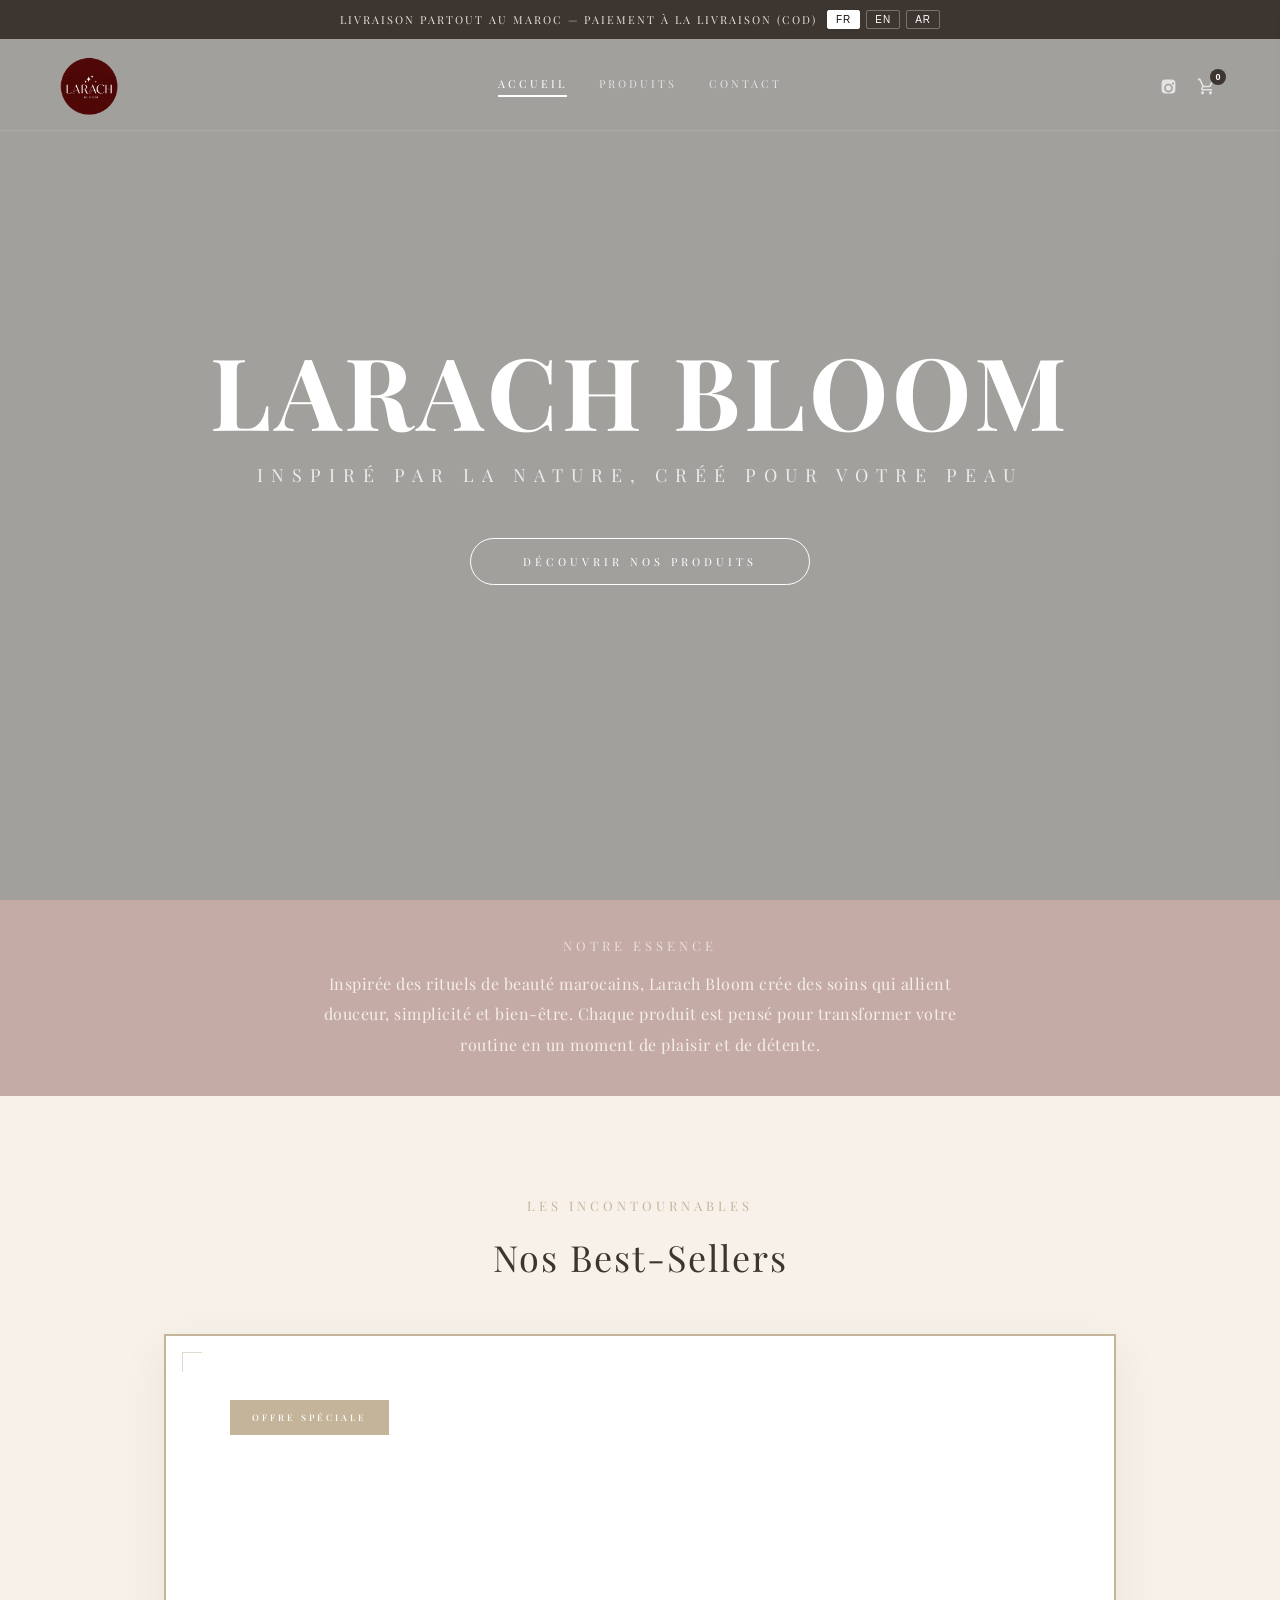
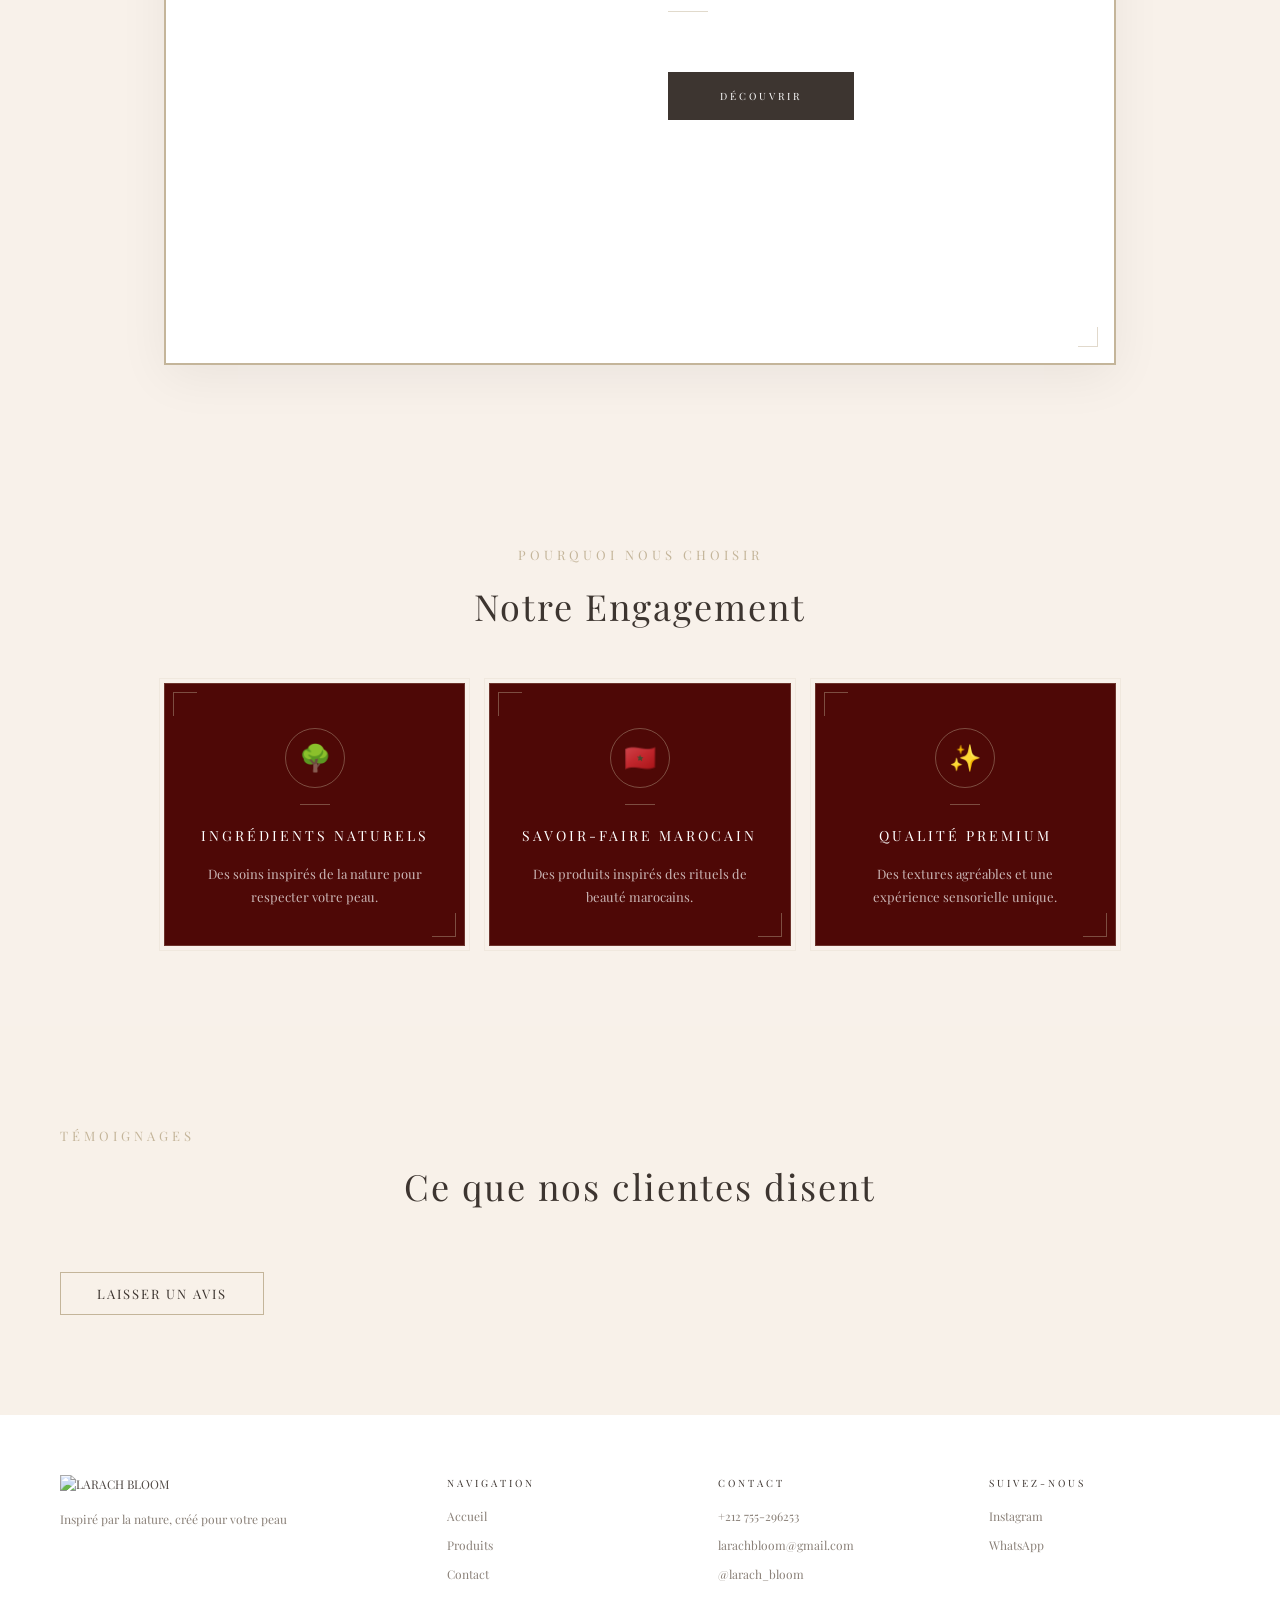
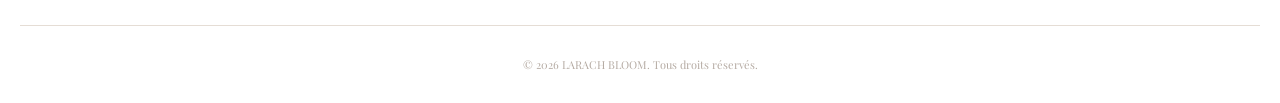
==== index.html @ cbcc1409 "Smaller mobile reviews, transparent arrows, fix navigation" ====
<!DOCTYPE html>
<html lang="fr">
<head>
<meta charset="UTF-8">
<meta name="viewport" content="width=device-width, initial-scale=1.0">
<title>LARACH BLOOM \u2014 Accueil</title>
<link rel="icon" type="image/png" sizes="16x16" href="assets/images/favicon-16x16.png">
<link rel="icon" type="image/png" sizes="32x32" href="assets/images/favicon-32x32.png">
<link rel="icon" href="assets/images/favicon.ico">
<link rel="apple-touch-icon" sizes="180x180" href="assets/images/app-icon.png">
<link rel="preload" as="image" href="assets/images/logo-header.png">
<link rel="preconnect" href="https://fonts.googleapis.com">
<link href="https://fonts.googleapis.com/css2?family=Playfair+Display:wght@400;500;600;700;800&family=Inter:wght@300;400;500;600&display=swap" rel="stylesheet">
<link rel="stylesheet" href="style.css">
<link rel="preconnect" href="/">
<link rel="preload" href="/assets/media/video-off.mp4" as="video" type="video/mp4">
<link rel="preload" href="/assets/media/background.jpg" as="image">
</head>
<body>

<section class="hero" id="hero">
    <video class="hero-bg" autoplay muted loop playsinline preload="auto">
    <source src="/assets/media/video-off.mp4" type="video/mp4">
  </video>
  <div class="hero-overlay"></div>
  <div class="top-bar"></div>
  <header class="header header-transparent">
    <div class="header-inner">
      <a href="index.html" class="logo"><img src="assets/images/logo-header.png" alt="LARACH BLOOM"></a>
      <nav class="nav" id="nav">
        <a href="index.html" class="active" data-i18n="home">Accueil</a>
        <a href="products.html" data-i18n="products">Produits</a>
        <a href="contact.html" data-i18n="contact">Contact</a>
      </nav>
      <div class="header-right">
        <a href="https://www.instagram.com/larach_bloom" target="_blank" class="icon-link" aria-label="Instagram">
          <svg viewBox="0 0 24 24" width="17" height="17"><path fill="currentColor" d="M12 2.163c3.204 0 3.584.012 4.85.07 3.252.148 4.771 1.691 4.919 4.919.058 1.265.069 1.645.069 4.849 0 3.205-.012 3.584-.069 4.849-.149 3.225-1.664 4.771-4.919 4.919-1.266.058-1.644.07-4.85.07-3.204 0-3.584-.012-4.849-.07-3.26-.149-4.771-1.699-4.919-4.92-.058-1.265-.07-1.644-.07-4.849 0-3.204.013-3.583.07-4.849.149-3.227 1.664-4.771 4.919-4.919 1.266-.057 1.645-.069 4.849-.069zm0 5.838c-3.403 0-6.162 2.759-6.162 6.162s2.759 6.163 6.162 6.163 6.162-2.759 6.162-6.163c0-3.403-2.759-6.162-6.162-6.162zm0 10.162c-2.209 0-4-1.79-4-4 0-2.209 1.791-4 4-4s4 1.791 4 4c0 2.21-1.791 4-4 4zm6.406-11.845c-.796 0-1.441.645-1.441 1.44s.645 1.44 1.441 1.44c.795 0 1.439-.645 1.439-1.44s-.644-1.44-1.439-1.44z"/></svg>
        </a>
        <button class="cart-btn" id="cartBtn" aria-label="Panier">
          <svg viewBox="0 0 24 24" width="19" height="19"><path fill="currentColor" d="M7 18c-1.1 0-1.99.9-1.99 2S5.9 22 7 22s2-.9 2-2-.9-2-2-2zm10 0c-1.1 0-1.99.9-1.99 2S15.9 22 17 22s2-.9 2-2-.9-2-2-2zM7.17 14.75l.03-.12.9-1.63h7.45c.75 0 1.41-.41 1.75-1.03l3.86-7.01L19.42 4h-.01l-1.1 2-2.76 5H8.53l-.13-.27L6.16 6l-.95-2-.94-2H1v2h2l3.6 7.59-1.35 2.45c-.16.28-.25.61-.25.96 0 1.1.9 2 2 2h12v-2H7.42c-.14 0-.25-.11-.25-.25z"/></svg>
          <span class="cart-count" id="cartCount">0</span>
        </button>
      </div>
    </div>
  </header>
  <div class="hero-content">
    <h1>LARACH BLOOM</h1>
    <p class="hero-tagline" data-i18n="heroSub">Inpir\u00e9 par la nature, cr\u00e9\u00e9 pour votre peau</p>
    <a href="products.html" class="hero-btn" data-i18n="heroBtn">D\u00e9couvrir</a>
  </div>
</section>

<main>

  <div class="hp-flowers-bg">
    <svg class="hp-flower-art" viewBox="0 0 600 800" preserveAspectRatio="xMidYMid slice">
      <g fill="none" stroke="#8b7355" stroke-width="1">
        <!-- branches -->
        <path d="M300 800 Q280 600 300 400 Q320 200 300 0" stroke-width="0.6"/>
        <path d="M300 500 Q200 450 100 380" stroke-width="0.6"/>
        <path d="M300 500 Q400 450 500 380" stroke-width="0.6"/>
        <path d="M300 350 Q220 300 150 250" stroke-width="0.6"/>
        <path d="M300 350 Q380 300 450 250" stroke-width="0.6"/>
        <!-- leaves -->
        <ellipse cx="200" cy="420" rx="25" ry="10" transform="rotate(-30 200 420)" stroke-width="0.6"/>
        <ellipse cx="400" cy="420" rx="25" ry="10" transform="rotate(30 400 420)" stroke-width="0.6"/>
        <ellipse cx="250" cy="330" rx="20" ry="8" transform="rotate(-20 250 330)" stroke-width="0.6"/>
        <ellipse cx="350" cy="330" rx="20" ry="8" transform="rotate(20 350 330)" stroke-width="0.6"/>
        <!-- flower 1 -->
        <circle cx="300" cy="150" r="6" fill="#8b7355" opacity="0.4"/>
        <circle cx="285" cy="138" r="4" fill="#8b7355" opacity="0.25"/>
        <circle cx="315" cy="138" r="4" fill="#8b7355" opacity="0.25"/>
        <circle cx="285" cy="162" r="4" fill="#8b7355" opacity="0.25"/>
        <circle cx="315" cy="162" r="4" fill="#8b7355" opacity="0.25"/>
        <!-- flower 2 -->
        <circle cx="120" cy="350" r="5" fill="#8b7355" opacity="0.4"/>
        <circle cx="108" cy="340" r="3.5" fill="#8b7355" opacity="0.25"/>
        <circle cx="132" cy="340" r="3.5" fill="#8b7355" opacity="0.25"/>
        <circle cx="108" cy="360" r="3.5" fill="#8b7355" opacity="0.25"/>
        <circle cx="132" cy="360" r="3.5" fill="#8b7355" opacity="0.25"/>
        <!-- flower 3 -->
        <circle cx="480" cy="350" r="5" fill="#8b7355" opacity="0.4"/>
        <circle cx="468" cy="340" r="3.5" fill="#8b7355" opacity="0.25"/>
        <circle cx="492" cy="340" r="3.5" fill="#8b7355" opacity="0.25"/>
        <circle cx="468" cy="360" r="3.5" fill="#8b7355" opacity="0.25"/>
        <circle cx="492" cy="360" r="3.5" fill="#8b7355" opacity="0.25"/>
        <!-- flower 4 -->
        <circle cx="150" cy="220" r="4" fill="#8b7355" opacity="0.35"/>
        <circle cx="140" cy="212" r="3" fill="#8b7355" opacity="0.2"/>
        <circle cx="160" cy="212" r="3" fill="#8b7355" opacity="0.2"/>
        <circle cx="140" cy="228" r="3" fill="#8b7355" opacity="0.2"/>
        <circle cx="160" cy="228" r="3" fill="#8b7355" opacity="0.2"/>
        <!-- flower 5 -->
        <circle cx="450" cy="220" r="4" fill="#8b7355" opacity="0.35"/>
        <circle cx="440" cy="212" r="3" fill="#8b7355" opacity="0.2"/>
        <circle cx="460" cy="212" r="3" fill="#8b7355" opacity="0.2"/>
        <circle cx="440" cy="228" r="3" fill="#8b7355" opacity="0.2"/>
        <circle cx="460" cy="228" r="3" fill="#8b7355" opacity="0.2"/>
        <!-- buds -->
        <circle cx="300" cy="700" r="8" fill="none" stroke="#8b7355" stroke-width="0.5" stroke-dasharray="2 2"/>
        <circle cx="190" cy="460" r="6" fill="none" stroke="#8b7355" stroke-width="0.5" stroke-dasharray="2 2"/>
        <circle cx="410" cy="460" r="6" fill="none" stroke="#8b7355" stroke-width="0.5" stroke-dasharray="2 2"/>
      </g>
    </svg>

  <section class="hp-essence-banner">
    <div class="container">
      <span class="section-label light">Notre essence</span>
      <p class="hp-essence-text">Inspir&eacute;e des rituels de beaut&eacute; marocains, Larach Bloom cr&eacute;e des soins qui allient douceur, simplicit&eacute; et bien-&ecirc;tre. Chaque produit est pens&eacute; pour transformer votre routine en un moment de plaisir et de d&eacute;tente.</p>
    </div>
  </section>

  <section class="hp-spotlight" id="bestSellerSpotlight">
    <div class="container">
      <span class="section-label">Les Incontournables</span>
      <h2 class="section-title">Nos Best-Sellers</h2>
    </div>
    <div class="hp-spotlight-card">
      <div class="hp-spotlight-card-inner">
        <span class="hp-spotlight-corner-tl"></span>
        <span class="hp-spotlight-corner-br"></span>
        <div class="hp-spotlight-visual">
          <span class="hp-spotlight-badge">Offre Sp&eacute;ciale</span>
          <div class="hp-spotlight-image" id="spotlightImage"></div>
        </div>
        <div class="hp-spotlight-info">
          <span class="hp-spotlight-cat" id="spotlightCat"></span>
          <h2 class="hp-spotlight-title" id="spotlightTitle"></h2>
          <p class="hp-spotlight-desc" id="spotlightDesc"></p>
          <div class="hp-spotlight-divider"></div>
          <div class="hp-spotlight-prices" id="spotlightPrices"></div>
          <a id="spotlightLink" class="hp-spotlight-btn" href="#">D&eacute;couvrir</a>
        </div>
      </div>
    </div>
  </section>

  <section class="essence-why-section">
    <div class="container">
      <span class="section-label">Pourquoi nous choisir</span>
      <h2 class="section-title">Notre Engagement</h2>
    </div>
    <div class="essence-why">
      <div class="essence-why-card">
        <div class="essence-why-card-frame">
          <span class="essence-why-corner-tl"></span>
          <span class="essence-why-corner-br"></span>
          <div class="essence-why-icon-wrap">
            <span class="essence-why-icon">&#127795;</span>
          </div>
          <div class="essence-why-divider"></div>
          <h4>Ingr&eacute;dients naturels</h4>
          <p>Des soins inspir&eacute;s de la nature pour respecter votre peau.</p>
        </div>
      </div>
      <div class="essence-why-card">
        <div class="essence-why-card-frame">
          <span class="essence-why-corner-tl"></span>
          <span class="essence-why-corner-br"></span>
          <div class="essence-why-icon-wrap">
            <span class="essence-why-icon">🇲🇦</span>
          </div>
          <div class="essence-why-divider"></div>
          <h4>Savoir-faire marocain</h4>
          <p>Des produits inspir&eacute;s des rituels de beaut&eacute; marocains.</p>
        </div>
      </div>
      <div class="essence-why-card">
        <div class="essence-why-card-frame">
          <span class="essence-why-corner-tl"></span>
          <span class="essence-why-corner-br"></span>
          <div class="essence-why-icon-wrap">
            <span class="essence-why-icon">&#10024;</span>
          </div>
          <div class="essence-why-divider"></div>
          <h4>Qualit&eacute; premium</h4>
          <p>Des textures agr&eacute;ables et une exp&eacute;rience sensorielle unique.</p>
        </div>
      </div>
    </div>
  </section>

  <section class="hp-reviews" id="reviews">
    <div class="container">
      <span class="section-label">T&eacute;moignages</span>
      <h2 class="section-title">Ce que nos clientes disent</h2>
      <div class="hp-reviews-carousel">
        <button class="hp-review-arrow hp-review-arrow-left" id="reviewArrowLeft" aria-label="Précédent">&#10094;</button>
        <div class="hp-reviews-track" id="reviewsTrack"></div>
        <button class="hp-review-arrow hp-review-arrow-right" id="reviewArrowRight" aria-label="Suivant">&#10095;</button>
      </div>
      <button class="hp-review-toggle" id="reviewToggle" onclick="document.getElementById('reviewForm').classList.toggle('active')">Laisser un avis</button>
      <div class="hp-review-form" id="reviewForm">
        <h3>Partagez votre exp&eacute;rience</h3>
        <div class="hp-review-field">
          <label>Nom (optionnel)</label>
          <input type="text" id="revName" placeholder="Votre nom">
        </div>
        <div class="hp-review-field">
          <label>Note</label>
          <div class="hp-star-select" id="starSelect">
            <span data-star="1">&#9733;</span>
            <span data-star="2">&#9733;</span>
            <span data-star="3">&#9733;</span>
            <span data-star="4">&#9733;</span>
            <span data-star="5">&#9733;</span>
          </div>
        </div>
        <div class="hp-review-field">
          <label>Votre avis</label>
          <textarea id="revText" rows="4" placeholder="Partagez votre exp&eacute;rience avec nos produits..."></textarea>
        </div>
        <button class="hp-review-submit" onclick="submitReview()">Envoyer</button>
        <p class="hp-review-msg" id="reviewMsg"></p>
      </div>
    </div>
  </section>

</div>

</main>

<footer class="footer">
  <div class="container footer-inner">
    <div class="footer-brand">
      <img src="assets/images/logo.png" alt="LARACH BLOOM" class="footer-logo">
      <p data-i18n="footerTag">Inspir\u00e9 par la nature,<br>cr\u00e9\u00e9 pour votre peau</p>
    </div>
    <div class="footer-col">
      <h4 data-i18n="footerNav">Navigation</h4>
      <a href="index.html" data-i18n="home">Accueil</a>
      <a href="products.html" data-i18n="products">Produits</a>
      <a href="contact.html" data-i18n="contact">Contact</a>
    </div>
    <div class="footer-col">
      <h4 data-i18n="footerContact">Contact</h4>
      <a href="https://wa.me/212755296253">+212 755-296253</a>
      <a href="mailto:larachbloom@gmail.com">larachbloom@gmail.com</a>
      <a href="https://www.instagram.com/larach_bloom">@larach_bloom</a>
    </div>
    <div class="footer-col">
      <h4 data-i18n="footerFollow">Suivez-nous</h4>
      <a href="https://www.instagram.com/larach_bloom" target="_blank">Instagram</a>
      <a href="https://wa.me/212755296253" target="_blank">WhatsApp</a>
    </div>
  </div>
  <div class="footer-bottom">
    <p data-i18n="footerRights">&copy; 2026 LARACH BLOOM. Tous droits r\u00e9serv\u00e9s.</p>
  </div>
</footer>

<div class="overlay" id="overlay"></div>
<div class="cart" id="cart">
  <div class="cart-header">
    <h3 data-i18n="cartTitle">Panier</h3>
    <button class="cart-close" id="cartClose">&times;</button>
  </div>
  <div class="cart-body" id="cartBody">
    <div class="cart-empty" data-i18n="cartEmpty">Votre panier est vide</div>
  </div>
  <div class="cart-footer">
    <div class="cart-total">
      <span data-i18n="cartTotal">Total</span>
      <span id="cartTotal">0 DH</span>
    </div>
    <button class="btn-primary" id="checkoutBtn" disabled data-i18n="cartCheckout">Commander (COD)</button>
  </div>
</div>

<script src="script.js"></script>
<script>
(function() {
  var API_BASE = window.location.origin;

  function loadReviews() {
    var xhr = new XMLHttpRequest();
    xhr.open('GET', API_BASE + '/api/reviews', true);
    xhr.onload = function() {
      if (xhr.status === 200) {
        try {
          var resp = JSON.parse(xhr.responseText);
          if (resp.reviews && resp.reviews.length) renderReviews(resp.reviews);
        } catch(e) {}
      }
    };
    xhr.send();
  }

  function renderReviews(list) {
    var track = document.getElementById('reviewsTrack');
    if (!track || !list.length) return;
    var cardWidth = 0;
    var gap = 32;
    function buildCard(r) {
      var stars = '';
      for (var s = 0; s < 5; s++) {
        stars += '<svg width="12" height="12" viewBox="0 0 24 24"><path fill="' + (s < r.rating ? '#c4b59a' : '#e5ddd5') + '" d="M12 2l3.09 6.26L22 9.27l-5 4.87 1.18 6.88L12 17.77l-6.18 3.25L7 14.14 2 9.27l6.91-1.01L12 2z"/></svg>';
      }
      var name = r.name || 'Anonyme';
      var prod = r.product_name ? ' sur ' + r.product_name : '';
      var div = document.createElement('div');
      div.className = 'hp-review-card';
      div.innerHTML =
        '<div class="hp-review-stars">' + stars + '</div>' +
        '<p>"' + r.text + '"</p>' +
        '<span class="hp-review-author">&mdash; ' + name + prod + '</span>';
      return div;
    }
    track.innerHTML = '';
    for (var i = 0; i < list.length; i++) {
      track.appendChild(buildCard(list[i]));
    }
    // duplicate for seamless loop
    for (var j = 0; j < list.length; j++) {
      track.appendChild(buildCard(list[j]));
    }
    cardWidth = track.firstChild ? track.firstChild.offsetWidth + gap : 0;
    var total = list.length;
    var carousel = document.querySelector('.hp-reviews-carousel');
    var pos = 0;
    function centerOffset() {
      if (!carousel) return 0;
      return Math.max(0, (carousel.clientWidth - (cardWidth - gap)) / 2);
    }
    function goTo(index) {
      if (pos === index) return;
      var noTransition = false;
      if (index < 0) {
        index = total - 1;
        noTransition = true;
      } else if (index >= total) {
        index = 0;
        noTransition = true;
      }
      if (noTransition) {
        // Instantly jump to the duplicate version of the target
        var jumpPos = index + total;
        track.style.transition = 'none';
        track.style.transform = 'translateX(-' + (jumpPos * cardWidth - centerOffset()) + 'px)';
        var _ = track.offsetHeight; // force reflow
        track.style.transition = '';
      }
      pos = index;
      track.style.transform = 'translateX(-' + (pos * cardWidth - centerOffset()) + 'px)';
    }
    document.getElementById('reviewArrowLeft').onclick = function() { goTo(pos - 1); };
    document.getElementById('reviewArrowRight').onclick = function() { goTo(pos + 1); };
    // Center first review on load without animation
    track.style.transition = 'none';
    track.style.transform = 'translateX(-' + (0 * cardWidth - centerOffset()) + 'px)';
    requestAnimationFrame(function() { track.style.transition = ''; });
  }

  function submitReview() {
    var name = document.getElementById('revName').value.trim();
    var text = document.getElementById('revText').value.trim();
    if (!text) { document.getElementById('reviewMsg').textContent = 'Veuillez écrire un avis.'; return; }
    var stars = document.querySelectorAll('#starSelect span');
    var rating = 5;
    for (var i = 0; i < stars.length; i++) {
      if (stars[i].classList.contains('active')) rating = i + 1;
    }
    document.getElementById('reviewMsg').textContent = 'Envoi en cours...';
    var xhr = new XMLHttpRequest();
    xhr.open('POST', API_BASE + '/api/reviews', true);
    xhr.setRequestHeader('Content-Type', 'application/json');
    xhr.onload = function() {
      if (xhr.status === 200) {
        document.getElementById('reviewMsg').textContent = 'Merci pour votre avis !';
        document.getElementById('revName').value = '';
        document.getElementById('revText').value = '';
        document.getElementById('reviewForm').classList.remove('active');
        setTimeout(function() {
          document.getElementById('reviewMsg').textContent = '';
          var grid = document.getElementById('reviewsTrack');
          if (grid) grid.innerHTML = '';
          loadReviews();
        }, 1500);
      } else {
        document.getElementById('reviewMsg').textContent = 'Erreur lors de l\'envoi.';
      }
    };
    xhr.send(JSON.stringify({ name: name, rating: rating, text: text }));
  }
  window.submitReview = submitReview;

  var xhr = new XMLHttpRequest();
  xhr.open('GET', API_BASE + '/api/products', true);
  xhr.onload = function() {
    if (xhr.status === 200) {
      try {
        var resp = JSON.parse(xhr.responseText);
        var products = resp.products || [];
        renderSpotlight(products);
      } catch(e) {}
    }
  };
  xhr.send();

  function renderSpotlight(all) {
    var alba = null;
    for (var i = 0; i < all.length; i++) {
      var p = all[i];
      if (p.name && p.name.toLowerCase().indexOf('alba') !== -1) {
        alba = p;
        break;
      }
    }
    if (!alba) return;
    document.getElementById('spotlightImage').innerHTML = '<img src="' + (alba.image || '') + '" alt="' + alba.name + '" loading="lazy">';
    document.getElementById('spotlightCat').textContent = alba.cat || '';
    document.getElementById('spotlightTitle').textContent = alba.name;
    document.getElementById('spotlightDesc').innerHTML = '<strong>Le Rituel Alba – Pack Complet</strong><br>Offrez à votre peau l\'ultime secret d\'éclat. Une routine en 3 étapes enrichie en ingrédients naturels d\'exception pour nettoyer, exfolier en douceur et hydrater intensément. Le résultat ? Une peau sublimée, satinée et délicatement parfumée au quotidien.';
    document.getElementById('spotlightPrices').innerHTML = '<span class="hp-spotlight-original">390 DH</span> <span class="hp-spotlight-current">' + (alba.price || 0) + ' DH</span>';
    document.getElementById('spotlightLink').href = 'product-detail.html?id=' + alba.id;
  }

  loadReviews();
})();

(function() {
  var stars = document.querySelectorAll('#starSelect span');
  for (var i = 0; i < stars.length; i++) {
    (function(idx) {
      stars[idx].onclick = function() {
        for (var j = 0; j < stars.length; j++) {
          stars[j].classList.toggle('active', j <= idx);
        }
      };
    })(i);
  }
})();
</script>
</body>
</html>
---- style.css ----
@import url('https://fonts.googleapis.com/css2?family=Playfair+Display:ital,wght@0,400;0,500;0,600;0,700;0,800;1,400;1,500;1,600;1,700&display=swap');

*, *::before, *::after {
  box-sizing: border-box;
  margin: 0;
  padding: 0;
}

html {
  scroll-behavior: smooth;
}

body {
  font-family: 'Playfair Display', 'Inter', -apple-system, BlinkMacSystemFont, sans-serif;
  background: #f8f5f0;
  color: #3d3530;
  line-height: 1.6;
  -webkit-font-smoothing: antialiased;
}

.top-bar {
  position: fixed;
  top: 0;
  left: 0;
  right: 0;
  width: 100%;
  z-index: 1001;
  background: #3d3530;
  color: rgba(255, 255, 255, 0.85);
  font-size: 11px;
  letter-spacing: 2px;
  text-transform: uppercase;
  padding: 10px 20px;
  display: flex;
  justify-content: center;
  align-items: center;
  gap: 10px;
  text-align: center;
}

.lang-switch {
  display: flex;
  gap: 6px;
}

.lang-btn {
  background: none;
  border: 1px solid rgba(255, 255, 255, 0.3);
  color: #fff;
  font-size: 10px;
  padding: 3px 8px;
  cursor: pointer;
  border-radius: 2px;
  letter-spacing: 1px;
  transition: all 0.2s;
}

.lang-btn.active {
  background: #fff;
  color: #111;
  border-color: #fff;
}

.header {
  padding-top: 42px;
  position: sticky;
  top: 0;
  z-index: 1000;
  background: #fff;
  border-bottom: 1px solid #e5ddd5;
  transition: background 0.3s, border-color 0.3s;
}

.header-dark {
  padding-top: 42px;
  position: sticky;
  top: 0;
  z-index: 1000;
  background: #f0ebe5;
  border-bottom: 1px solid #e5ddd5;
}

.header-dark .nav a {
  color: #7a7068;
}

.header-dark .nav a:hover,
.header-dark .nav a.active {
  color: #3d3530;
  border-bottom-color: #3d3530;
}

.header-dark .icon-link {
  color: #7a7068;
}

.header-dark .icon-link:hover {
  color: #3d3530;
}

.header-dark .cart-btn {
  color: #7a7068;
}

.header-dark .cart-btn:hover {
  color: #3d3530;
}

.header-dark .cart-count {
  background: #3d3530;
  color: #fff;
}

.header-transparent {
  position: absolute;
  width: 100%;
  background: transparent !important;
  background-color: transparent !important;
  border-bottom-color: rgba(255, 255, 255, 0.1);
}

.header-transparent .nav a {
  color: rgba(255, 255, 255, 0.7);
}

.header-transparent .nav a:hover,
.header-transparent .nav a.active {
  color: #fff;
  border-bottom-color: #fff;
}

.header-transparent .icon-link {
  color: rgba(255, 255, 255, 0.7);
}

.header-transparent .icon-link:hover {
  color: #fff;
}

.header-transparent .cart-btn {
  color: rgba(255, 255, 255, 0.7);
}

.header-transparent .cart-btn:hover {
  color: #fff;
}

.header-inner {
  max-width: 1200px;
  margin: auto;
  display: flex;
  align-items: center;
  justify-content: space-between;
  padding: 12px 20px;
}

.logo img {
  height: 64px;
  display: block;
}

.nav {
  display: flex;
  gap: 32px;
}

.nav a {
  text-decoration: none;
  color: #8a8078;
  font-size: 11px;
  letter-spacing: 3px;
  text-transform: uppercase;
  font-weight: 400;
  transition: color 0.2s;
  padding-bottom: 2px;
}

.nav a:hover,
.nav a.active {
  color: #3d3530;
  border-bottom: 2px solid #3d3530;
}

.header-right {
  display: flex;
  align-items: center;
  gap: 16px;
}

.icon-link {
  color: #8a8078;
  display: flex;
  transition: color 0.2s;
  text-decoration: none;
}

.icon-link:hover {
  color: #3d3530;
}

.cart-btn {
  position: relative;
  background: none;
  border: none;
  cursor: pointer;
  color: #555;
  padding: 4px;
  display: flex;
}

.cart-btn:hover {
  color: #3d3530;
}

.cart-count {
  position: absolute;
  top: -4px;
  right: -6px;
  background: #3d3530;
  color: #fff;
  font-size: 9px;
  width: 16px;
  height: 16px;
  border-radius: 50%;
  display: flex;
  align-items: center;
  justify-content: center;
  font-weight: 600;
}

.hero {
  position: relative;
  width: 100%;
  height: 100vh;
  min-height: 600px;
  display: flex;
  align-items: center;
  justify-content: center;
  overflow: hidden;
}

.hero-bg {
  position: absolute;
  top: 0; left: 0; right: 0; bottom: 0;
  width: 100%;
  height: 100%;
  object-fit: cover;
  object-position: center;
}

.hero-overlay {
  position: absolute;
  inset: 0;
  background: rgba(0, 0, 0, 0.35);
  z-index: 1;
}

.hero-content {
  position: relative;
  z-index: 2;
  color: #fff;
  width: 100%;
  max-width: 1200px;
  padding: 0 60px;
  display: flex;
  flex-direction: column;
  align-items: center;
  justify-content: center;
  text-align: center;
}

.hero-content h1 {
  font-family: 'Playfair Display', 'Cormorant Garamond', serif;
  font-size: clamp(48px, 8vw, 100px);
  font-weight: 700;
  margin: 20px 0 16px;
  line-height: 1.1;
  letter-spacing: 4px;
}

.hero-tagline {
  font-size: clamp(12px, 1.6vw, 18px);
  font-weight: 200;
  letter-spacing: 8px;
  text-transform: uppercase;
  opacity: 0.8;
  margin-bottom: 48px;
}

.essence-section {
  position: relative;
  display: flex;
  flex-direction: row;
  align-items: center;
  overflow: hidden;
  background: #f8f1ea;
}

.essence-video {
  width: 60%;
  height: auto;
  max-height: 90vh;
  object-fit: contain;
  display: block;
  margin-left: auto;
}

.essence-content {
  flex: none;
  z-index: 2;
  width: auto;
  max-width: 320px;
  padding: 40px 30px;
  margin: 30px 0 30px 40px;
  color: #3d3530;
  text-align: left;
  border: 2px solid #c4b59a;
  border-radius: 8px;
  background: rgba(255, 255, 255, 0.6);
  box-shadow: 0 4px 24px rgba(0, 0, 0, 0.06);
}

.essence-content .section-label.light {
  color: #8a7a6a;
}

.essence-content p {
  font-size: clamp(13px, 1.6vw, 18px);
  font-weight: 200;
  line-height: 1.8;
  opacity: 0.85;
}

.essence-why-section {
  padding: 80px 0;
  background: #f8f1ea;
  position: relative;
}

.hp-essence-banner {
  background: #4e0806;
  padding: 36px 0;
  text-align: center;
}

.hp-essence-text {
  color: rgba(255, 255, 255, 0.9);
  font-size: 16px;
  line-height: 1.9;
  max-width: 680px;
  margin: 0 auto;
  font-weight: 300;
  letter-spacing: 0.5px;
}

.essence-why-section .section-label,
.essence-why-section .section-title {
  text-align: center;
}

.essence-why {
  display: grid;
  grid-template-columns: repeat(3, 1fr);
  gap: 24px;
  max-width: 1000px;
  margin: 48px auto 0;
  padding: 0 24px;
}

.essence-why-card {
  position: relative;
}

.essence-why-card-frame {
  position: relative;
  background: #4e0806;
  padding: 44px 28px 36px;
  text-align: center;
  border: 1px solid rgba(196, 181, 154, 0.25);
}

/* Outer decorative frame */
.essence-why-card-frame::before {
  content: '';
  position: absolute;
  inset: -6px;
  border: 1px solid rgba(196, 181, 154, 0.15);
  pointer-events: none;
}

/* Corner ornaments */
.essence-why-corner-tl,
.essence-why-corner-br {
  position: absolute;
  width: 24px;
  height: 24px;
  border-color: #c4b59a;
  border-style: solid;
  pointer-events: none;
  opacity: 0.4;
}

.essence-why-corner-tl {
  top: 8px;
  left: 8px;
  border-width: 1px 0 0 1px;
}

.essence-why-corner-br {
  bottom: 8px;
  right: 8px;
  border-width: 0 1px 1px 0;
}

.essence-why-icon-wrap {
  width: 60px;
  height: 60px;
  margin: 0 auto 16px;
  border: 1px solid rgba(196, 181, 154, 0.4);
  display: flex;
  align-items: center;
  justify-content: center;
  border-radius: 50%;
}

.essence-why-icon {
  font-size: 26px;
  color: #c4b59a;
  display: block;
  line-height: 1;
  font-family: 'Apple Color Emoji', 'Segoe UI Emoji', 'Noto Color Emoji', sans-serif;
}

.essence-why-divider {
  width: 30px;
  height: 1px;
  background: rgba(196, 181, 154, 0.4);
  margin: 0 auto 20px;
}

.essence-why-card-frame h4 {
  font-size: 14px;
  letter-spacing: 3px;
  text-transform: uppercase;
  font-weight: 400;
  margin-bottom: 14px;
  color: #fff;
  font-family: 'Playfair Display', serif;
}

.essence-why-card-frame p {
  font-size: 13px;
  line-height: 1.8;
  color: rgba(255, 255, 255, 0.7);
  font-weight: 300;
}

.hero-btn {
  display: inline-block;
  padding: 14px 52px;
  border: 1.5px solid #fff;
  color: #fff;
  text-decoration: none;
  font-size: 11px;
  letter-spacing: 4px;
  text-transform: uppercase;
  transition: all 0.3s;
  background: transparent;
  font-weight: 300;
  border-radius: 100px;
}

.hero-btn:hover {
  background: #fff;
  color: #111;
}

.page-hero {
  position: relative;
  height: 40vh;
  min-height: 280px;
  display: flex;
  align-items: center;
  justify-content: center;
  text-align: center;
  overflow: hidden;
  background:
    radial-gradient(ellipse 80% 60% at 50% 40%, rgba(180, 160, 130, 0.15) 0%, transparent 100%),
    linear-gradient(160deg, #f0ebe5 0%, #f5f0eb 40%, #f8f5f0 70%, #ede8e2 100%);
}

.page-hero .hero-content h1 {
  font-family: 'Playfair Display', 'Cormorant Garamond', serif;
  font-size: clamp(32px, 4vw, 56px);
  font-weight: 700;
  letter-spacing: 3px;
  margin-bottom: 8px;
  color: #3d3530;
}

.page-hero .hero-content p {
  font-size: clamp(12px, 1.4vw, 16px);
  font-weight: 200;
  letter-spacing: 6px;
  text-transform: uppercase;
  opacity: 0.6;
  color: #7a7068;
}

section {
  padding: 80px 0;
}

.container {
  max-width: 1200px;
  margin: auto;
  padding: 0 20px;
}

.section-label {
  font-size: 13px;
  letter-spacing: 4px;
  text-transform: uppercase;
  color: #c4b59a;
  font-weight: 400;
  display: block;
  margin-bottom: 12px;
}

.section-label.light {
  color: rgba(255, 255, 255, 0.7);
}

.section-title {
  font-size: clamp(24px, 3vw, 36px);
  font-weight: 300;
  letter-spacing: 2px;
  text-align: center;
  margin-bottom: 16px;
  color: #3d3530;
}

.produits {
  background: #f5f0eb;
}

.produits-grid {
  display: grid;
  grid-template-columns: repeat(auto-fill, minmax(270px, 1fr));
  gap: 32px;
}

.produit-card {
  text-align: center;
}

.produit-img {
  width: 100%;
  aspect-ratio: 3 / 4;
  overflow: hidden;
  background: #ede8e2;
  margin-bottom: 16px;
}

.produit-img img {
  width: 100%;
  height: 100%;
  object-fit: cover;
  transition: transform 0.4s;
}

.produit-img:hover img {
  transform: scale(1.03);
}

.produit-img.img-fail {
  display: flex;
  align-items: center;
  justify-content: center;
  color: #ccc;
  font-size: 12px;
  min-height: 200px;
}

.produit-card h3 {
  font-size: 14px;
  font-weight: 400;
  letter-spacing: 1px;
  margin-bottom: 6px;
  text-transform: uppercase;
  color: #3d3530;
}

.price {
  font-size: 22px;
  color: #8b7355;
  font-weight: 700;
  margin-bottom: 16px;
}

.produit-actions {
  display: flex;
  gap: 8px;
  justify-content: center;
  flex-wrap: wrap;
}

.btn-add {
  padding: 10px 28px;
  background: #3d3530;
  color: #fff;
  border: none;
  font-size: 10px;
  letter-spacing: 2px;
  text-transform: uppercase;
  cursor: pointer;
  transition: background 0.2s;
}

.btn-add:hover {
  background: #5a5048;
}

.btn-wa {
  width: 40px;
  height: 40px;
  border: 1px solid #ddd;
  background: none;
  cursor: pointer;
  display: flex;
  align-items: center;
  justify-content: center;
  border-radius: 50%;
  color: #25d366;
  transition: all 0.2s;
}

.btn-wa:hover {
  background: #25d366;
  color: #fff;
  border-color: #25d366;
}

.footer {
  background: #fff;
  color: #3d3530;
  padding: 60px 20px 30px;
  font-size: 12px;
}

.footer-inner {
  max-width: 1200px;
  margin: auto;
  display: grid;
  grid-template-columns: 1.5fr 1fr 1fr 1fr;
  gap: 40px;
}

.footer-logo {
  height: 40px;
  margin-bottom: 16px;
  opacity: 0.9;
}

.footer-brand p {
  font-size: 12px;
  line-height: 1.6;
  color: #8a8078;
}

.footer-col h4 {
  font-size: 10px;
  letter-spacing: 3px;
  text-transform: uppercase;
  color: #3d3530;
  margin-bottom: 16px;
  font-weight: 400;
}

.footer-col a {
  display: block;
  color: #8a8078;
  text-decoration: none;
  margin-bottom: 10px;
  transition: color 0.2s;
  font-size: 12px;
}

.footer-col a:hover {
  color: #3d3530;
}

.footer-bottom {
  text-align: center;
  padding-top: 30px;
  margin-top: 30px;
  border-top: 1px solid #e5ddd5;
  font-size: 11px;
  color: #b5aba3;
}

.cart {
  position: fixed;
  top: 0;
  right: -400px;
  width: 380px;
  height: 100%;
  background: #fff;
  z-index: 2000;
  box-shadow: -4px 0 20px rgba(0, 0, 0, 0.1);
  transition: right 0.3s;
  display: flex;
  flex-direction: column;
}

.cart.active {
  right: 0;
}

.cart-header {
  display: flex;
  justify-content: space-between;
  align-items: center;
  padding: 20px;
  border-bottom: 1px solid #eee;
}

.cart-header h3 {
  font-size: 14px;
  letter-spacing: 2px;
  text-transform: uppercase;
  font-weight: 400;
}

.cart-close {
  background: none;
  border: none;
  font-size: 24px;
  cursor: pointer;
  color: #999;
  padding: 0;
  line-height: 1;
}

.cart-close:hover {
  color: #111;
}

.cart-body {
  flex: 1;
  overflow-y: auto;
  padding: 20px;
}

.cart-empty {
  text-align: center;
  color: #999;
  padding: 40px 0;
  font-size: 13px;
}

.cart-item {
  display: flex;
  gap: 12px;
  padding: 12px 0;
  border-bottom: 1px solid #f5f5f5;
}

.cart-item-img {
  width: 60px;
  height: 60px;
  object-fit: cover;
  background: #f8f5f0;
}

.cart-item-info {
  flex: 1;
  min-width: 0;
}

.cart-item-name {
  font-size: 12px;
  font-weight: 500;
  margin-bottom: 4px;
}

.cart-item-price {
  font-size: 12px;
  color: #777;
}

.cart-item-qty {
  display: flex;
  align-items: center;
  gap: 8px;
  margin-top: 6px;
}

.qty-btn {
  width: 26px;
  height: 26px;
  border: 1px solid #ddd;
  background: none;
  cursor: pointer;
  font-size: 14px;
  display: flex;
  align-items: center;
  justify-content: center;
  transition: all 0.2s;
  border-radius: 2px;
}

.qty-btn:hover {
  background: #f5f5f5;
}

.qty-value {
  font-size: 13px;
  min-width: 20px;
  text-align: center;
}

.cart-item-remove {
  background: none;
  border: none;
  color: #999;
  font-size: 11px;
  cursor: pointer;
  padding: 0;
  margin-top: 4px;
  text-decoration: underline;
}

.cart-item-remove:hover {
  color: #e74c3c;
}

.cart-footer {
  padding: 20px;
  border-top: 1px solid #eee;
}

.cart-total {
  display: flex;
  justify-content: space-between;
  margin-bottom: 16px;
  font-size: 14px;
  font-weight: 500;
}

.btn-primary {
  width: 100%;
  padding: 14px;
  background: #3d3530;
  color: #fff;
  border: none;
  font-size: 11px;
  letter-spacing: 3px;
  text-transform: uppercase;
  cursor: pointer;
  transition: background 0.2s;
  font-weight: 400;
}

.btn-primary:hover {
  background: #5a5048;
}

.btn-primary:disabled {
  opacity: 0.3;
  cursor: default;
}

.overlay {
  position: fixed;
  inset: 0;
  background: rgba(0, 0, 0, 0.4);
  z-index: 1500;
  display: none;
}

.overlay.active {
  display: block;
}

.checkout-section {
  padding: 60px 0;
  background: #f8f5f0;
}

.checkout-layout {
  display: grid;
  grid-template-columns: 1.2fr 0.8fr;
  gap: 48px;
  align-items: start;
}

.checkout-form h2,
.checkout-side h2 {
  font-size: 16px;
  letter-spacing: 2px;
  text-transform: uppercase;
  font-weight: 400;
  margin-bottom: 24px;
  padding-bottom: 12px;
  border-bottom: 1px solid #e5ddd5;
  color: #3d3530;
}

.field {
  margin-bottom: 16px;
}

.field label {
  display: block;
  font-size: 11px;
  letter-spacing: 1px;
  text-transform: uppercase;
  color: #8a8078;
  margin-bottom: 6px;
  font-weight: 500;
}

.field input,
.field textarea,
.field select {
  width: 100%;
  padding: 10px 14px;
  border: 1px solid #e0d8d0;
  font-size: 14px;
  font-family: inherit;
  outline: none;
  transition: border-color 0.2s;
  background: #fff;
  color: #3d3530;
  border-radius: 0;
}

.field input:focus,
.field textarea:focus {
  border-color: #c4a97d;
}

.field input::placeholder,
.field textarea::placeholder {
  color: #b5aba3;
}

.field textarea {
  resize: vertical;
  font-family: inherit;
}

.payment-box {
  background: #f0ebe5;
  padding: 20px;
  margin-top: 8px;
  margin-bottom: 24px;
  border: 1px solid #e5ddd5;
}

.payment-box h3 {
  font-size: 11px;
  letter-spacing: 2px;
  text-transform: uppercase;
  margin-bottom: 16px;
  font-weight: 500;
  color: #7a7068;
}

.payment-option {
  display: flex;
  gap: 12px;
  align-items: center;
}

.payment-check {
  flex-shrink: 0;
}

.payment-option strong {
  font-size: 13px;
  display: block;
  margin-bottom: 2px;
  color: #3d3530;
}

.payment-option span {
  font-size: 12px;
  color: #8a8078;
}

.checkout-side {
  background: #f5f0eb;
  padding: 28px;
  position: sticky;
  top: 100px;
  border: 1px solid #e5ddd5;
}

.summary-item {
  display: flex;
  gap: 12px;
  padding: 12px 0;
  border-bottom: 1px solid #e5ddd5;
}

.summary-item-img {
  width: 50px;
  height: 50px;
  object-fit: cover;
  background: #ede8e2;
}

.summary-item-info {
  flex: 1;
}

.summary-item-name {
  font-size: 12px;
  font-weight: 500;
  color: #3d3530;
}

.summary-item-meta {
  font-size: 11px;
  color: #9a9088;
  margin-top: 2px;
}

.summary-item-price {
  font-size: 12px;
  white-space: nowrap;
  color: #5a5048;
}

.summary-total {
  padding-top: 16px;
}

.summary-line {
  display: flex;
  justify-content: space-between;
  font-size: 13px;
  margin-bottom: 8px;
  color: #7a7068;
}

.summary-line.total {
  font-size: 16px;
  font-weight: 600;
  border-top: 1px solid #d5ccc4;
  padding-top: 12px;
  margin-top: 8px;
  color: #3d3530;
}

.cod-badge {
  display: flex;
  align-items: center;
  gap: 8px;
  font-size: 11px;
  color: #6b8f6b;
  margin-top: 16px;
  padding: 12px;
  background: rgba(107, 143, 107, 0.08);
  border-radius: 4px;
}

.success-modal {
  position: fixed;
  top: 50%;
  left: 50%;
  transform: translate(-50%, -50%);
  background: #fff;
  padding: 48px;
  text-align: center;
  z-index: 2001;
  max-width: 420px;
  width: 90%;
  box-shadow: 0 20px 60px rgba(0, 0, 0, 0.15);
}

.success-check {
  margin-bottom: 16px;
}

.success-modal h2 {
  font-size: 20px;
  font-weight: 400;
  margin-bottom: 8px;
  letter-spacing: 2px;
}

.success-modal {
  background: #fff;
  border: 1px solid #e5ddd5;
}

.success-modal h2 {
  color: #3d3530;
}

.success-modal p {
  font-size: 13px;
  color: #666;
  line-height: 1.6;
  margin-bottom: 4px;
}

.success-modal .btn-primary {
  margin-top: 24px;
  width: auto;
}

.contact-page {
  position: relative;
  min-height: 100vh;
  display: flex;
  align-items: center;
  overflow: hidden;
}

.contact-bg {
  position: absolute;
  inset: 0;
  background:
    radial-gradient(ellipse 70% 50% at 30% 50%, rgba(180, 160, 130, 0.1) 0%, transparent 100%),
    linear-gradient(135deg, #f0ebe5 0%, #f5f0eb 50%, #ede8e2 100%);
}

.contact-info {
  position: relative;
  z-index: 2;
  width: 100%;
  display: flex;
  justify-content: flex-end;
  padding: 60px;
}

.contact-details {
  max-width: 420px;
  color: #3d3530;
}

.contact-details h2 {
  font-size: 28px;
  font-weight: 300;
  margin-bottom: 24px;
  letter-spacing: 2px;
  color: #3d3530;
}

.contact-details .item {
  margin-bottom: 16px;
  font-size: 13px;
  line-height: 1.6;
}

.contact-details .item strong {
  font-size: 10px;
  letter-spacing: 2px;
  text-transform: uppercase;
  opacity: 0.6;
  font-weight: 400;
}

.contact-btns {
  display: flex;
  gap: 10px;
  flex-wrap: wrap;
  margin-top: 24px;
}

.contact-btn {
  display: inline-flex;
  align-items: center;
  gap: 8px;
  padding: 10px 20px;
  border: 1px solid #c4b59a;
  color: #3d3530;
  text-decoration: none;
  font-size: 10px;
  letter-spacing: 2px;
  text-transform: uppercase;
  transition: all 0.3s;
  background: transparent;
}

.contact-btn:hover {
  background: #3d3530;
  color: #fff;
  border-color: #3d3530;
}

.admin-wrap {
  display: flex;
  min-height: 100vh;
}

.admin-side {
  width: 220px;
  background: #111;
  color: #fff;
  padding: 24px;
  display: flex;
  flex-direction: column;
  position: fixed;
  left: 0;
  top: 42px;
  bottom: 0;
  z-index: 100;
}

.admin-side h2 {
  font-size: 14px;
  font-weight: 400;
  letter-spacing: 2px;
  text-transform: uppercase;
  margin-bottom: 24px;
  color: #fff;
}

.admin-side nav {
  display: flex;
  flex-direction: column;
  gap: 4px;
  flex: 1;
}

.admin-side nav a {
  color: rgba(255, 255, 255, 0.5);
  text-decoration: none;
  font-size: 12px;
  letter-spacing: 1px;
  padding: 10px 12px;
  border-radius: 4px;
  transition: all 0.2s;
}

.admin-side nav a:hover,
.admin-side nav a.active {
  color: #fff;
  background: rgba(255, 255, 255, 0.1);
}

.back-link {
  color: rgba(255, 255, 255, 0.4);
  text-decoration: none;
  font-size: 11px;
  padding: 10px 12px;
  display: block;
  margin-top: 8px;
}

.back-link:hover {
  color: #fff;
}

.admin-main {
  margin-left: 220px;
  padding: 60px 32px 32px;
  flex: 1;
  width: calc(100% - 220px);
}

.admin-main h1 {
  font-size: 22px;
  font-weight: 300;
  letter-spacing: 2px;
  margin-bottom: 24px;
}

.admin-cards {
  display: grid;
  grid-template-columns: repeat(3, 1fr);
  gap: 20px;
  margin-bottom: 32px;
}

.admin-card {
  padding: 24px;
  background: #fafafa;
  border: 1px solid #eee;
}

.admin-card h3 {
  font-size: 10px;
  letter-spacing: 2px;
  text-transform: uppercase;
  color: #999;
  margin-bottom: 8px;
  font-weight: 400;
}

.admin-card .num {
  font-size: 36px;
  font-weight: 200;
  color: #111;
}

.admin-section {
  margin-bottom: 32px;
}

.admin-section h2 {
  font-size: 16px;
  font-weight: 400;
  letter-spacing: 1px;
  margin-bottom: 16px;
}

.admin-table {
  width: 100%;
  border-collapse: collapse;
  font-size: 13px;
}

.admin-table th {
  text-align: left;
  padding: 10px 12px;
  background: #f5f5f5;
  font-size: 10px;
  letter-spacing: 1px;
  text-transform: uppercase;
  color: #777;
  font-weight: 500;
  border-bottom: 2px solid #eee;
}

.admin-table td {
  padding: 10px 12px;
  border-bottom: 1px solid #eee;
  vertical-align: middle;
}

.admin-table tr:hover td {
  background: #fafafa;
}

.btn-small {
  padding: 6px 14px;
  font-size: 10px;
  letter-spacing: 1px;
  text-transform: uppercase;
  cursor: pointer;
  border: 1px solid #ddd;
  background: #fff;
  transition: all 0.2s;
}

.btn-small:hover {
  border-color: #111;
}

.btn-small.danger {
  color: #e74c3c;
  border-color: #e74c3c;
}

.btn-small.danger:hover {
  background: #e74c3c;
  color: #fff;
}

.btn-small.outline {
  background: none;
  border: 1px solid #ddd;
  color: #555;
}

.btn-small.outline:hover {
  border-color: #111;
  color: #111;
}

.status-select {
  padding: 4px 8px;
  font-size: 11px;
  border: 1px solid #ddd;
  background: #fff;
}

.status {
  display: inline-block;
  padding: 3px 10px;
  font-size: 10px;
  letter-spacing: 1px;
  text-transform: uppercase;
  border-radius: 2px;
}

.status.pending {
  background: #fff3cd;
  color: #856404;
}

.status.confirmed {
  background: #cce5ff;
  color: #004085;
}

.status.shipped {
  background: #e2e3f1;
  color: #3f3d8c;
}

.status.delivered {
  background: #d4edda;
  color: #155724;
}

.status.cancelled {
  background: #f8d7da;
  color: #721c24;
}

.login-overlay {
  position: fixed;
  inset: 0;
  background: rgba(0, 0, 0, 0.8);
  z-index: 3000;
  display: flex;
  align-items: center;
  justify-content: center;
}

.login-overlay.hidden {
  display: none;
}

.login-card {
  background: #fff;
  padding: 40px;
  width: 360px;
  max-width: 90%;
}

.login-card h2 {
  font-size: 18px;
  font-weight: 300;
  letter-spacing: 2px;
  text-align: center;
  margin-bottom: 4px;
}

.login-sub {
  font-size: 10px;
  letter-spacing: 3px;
  text-transform: uppercase;
  color: #999;
  text-align: center;
  margin-bottom: 24px;
}

.login-error {
  color: #e74c3c;
  font-size: 12px;
  margin-bottom: 12px;
  text-align: center;
}

.form-row {
  display: grid;
  grid-template-columns: 1fr 2fr;
  gap: 16px;
}

/* ========== HOMEPAGE LUXURY SECTIONS ========== */

.hp-best-card {
  text-align: center;
}

.hp-best-card .hp-best-img {
  max-width: 280px;
  width: 100%;
  margin: 0 auto 20px;
  aspect-ratio: 1;
  overflow: hidden;
}

.hp-best-card .hp-best-img img {
  width: 100%;
  height: 100%;
  object-fit: cover;
  display: block;
  transition: transform 0.6s ease;
}

.hp-best-info {
  max-width: 280px;
  margin: 0 auto;
  text-align: left;
}

.hp-best-info h3 {
  font-size: 16px;
  line-height: 1.4;
  margin: 0 0 4px;
}

.hp-best-info .hp-best-cat {
  font-size: 10px;
  letter-spacing: 2px;
  text-transform: uppercase;
  display: block;
  margin-bottom: 2px;
}

.hp-best-link {
  display: inline-block;
  margin-top: 4px;
}

.hp-best-sale .hp-best-img {
  position: relative;
}

.hp-sale-badge {
  position: absolute;
  top: 12px;
  left: 12px;
  z-index: 2;
  background: #c4b59a;
  color: #fff;
  font-size: 9px;
  letter-spacing: 2px;
  text-transform: uppercase;
  padding: 6px 14px;
  font-weight: 400;
}

.hp-price-sale {
  display: block;
  margin-bottom: 20px;
}

.hp-price-original {
  font-size: 22px;
  color: #b5aba3;
  text-decoration: line-through;
  margin-right: 8px;
}

.hp-price-current {
  font-size: 34px;
  color: #8b7355;
  font-weight: 800;
}

.hp-reviews {
  padding: 100px 0;
  position: relative;
}

.hp-flowers-bg {
  position: relative;
  background: #f8f1ea;
}

.hp-flowers-bg::before {
  content: '';
  position: absolute;
  inset: 0;
  background: rgba(248, 241, 234, 0.7);
  z-index: 0;
  pointer-events: none;
}

.hp-flower-art {
  display: none;
}

.hp-flowers-bg .hp-reviews {
  position: relative;
  z-index: 1;
}

.hp-reviews-carousel {
  overflow: hidden;
  margin-bottom: 40px;
  position: relative;
  padding: 0 50px;
}

.hp-reviews-track {
  display: flex;
  gap: 32px;
  width: max-content;
  transition: transform 0.5s cubic-bezier(0.4, 0, 0.2, 1);
}

.hp-review-arrow {
  position: absolute;
  top: 50%;
  transform: translateY(-50%);
  width: 44px;
  height: 44px;
  border-radius: 50%;
  border: 1px solid #c4b59a;
  background: #fff;
  color: #3d3530;
  font-size: 18px;
  cursor: pointer;
  z-index: 2;
  display: flex;
  align-items: center;
  justify-content: center;
  transition: all 0.3s;
  box-shadow: 0 2px 8px rgba(0,0,0,0.06);
}

.hp-review-arrow:hover {
  background: #3d3530;
  color: #fff;
  border-color: #3d3530;
}

.hp-review-arrow-left {
  left: 0;
}

.hp-review-arrow-right {
  right: 0;
}

.hp-review-card {
  text-align: center;
  padding: 32px 20px;
  background: #fff;
  min-width: 280px;
  max-width: 320px;
  flex-shrink: 0;
}

.hp-review-stars {
  display: flex;
  justify-content: center;
  gap: 3px;
  margin-bottom: 16px;
}

.hp-review-card p {
  font-size: 13px;
  line-height: 1.8;
  color: #666;
  font-style: italic;
  margin-bottom: 16px;
}

.hp-review-author {
  font-size: 11px;
  color: #c4b59a;
  letter-spacing: 2px;
  text-transform: uppercase;
}

.hp-review-toggle {
  display: inline-block;
  padding: 12px 36px;
  background: transparent;
  color: #3d3530;
  border: 1px solid #c4b59a;
  font-size: 13px;
  letter-spacing: 2px;
  text-transform: uppercase;
  cursor: pointer;
  transition: all 0.3s;
  font-family: 'Playfair Display', serif;
}

.hp-review-toggle:hover {
  background: #3d3530;
  color: #fff;
  border-color: #3d3530;
}

.hp-review-form {
  max-width: 500px;
  margin: 24px auto 0;
  padding: 32px;
  background: #fff;
  display: none;
  text-align: left;
}

.hp-review-form.active {
  display: block;
}

.hp-review-form h3 {
  font-family: 'Playfair Display', serif;
  font-size: 18px;
  font-weight: 400;
  color: #3d3530;
  margin-bottom: 20px;
  text-align: center;
  letter-spacing: 1px;
}

.hp-review-field {
  margin-bottom: 16px;
}

.hp-review-field label {
  display: block;
  font-size: 10px;
  letter-spacing: 2px;
  text-transform: uppercase;
  color: #8a8078;
  margin-bottom: 6px;
}

.hp-review-field input,
.hp-review-field textarea {
  width: 100%;
  padding: 10px 14px;
  border: 1px solid #e0d8d0;
  font-size: 14px;
  font-family: inherit;
  outline: none;
  background: #f8f5f0;
  color: #3d3530;
}

.hp-review-field input:focus,
.hp-review-field textarea:focus {
  border-color: #c4a97d;
}

.hp-star-select {
  display: flex;
  gap: 6px;
  font-size: 28px;
  color: #e5ddd5;
  cursor: pointer;
}

.hp-star-select span {
  transition: color 0.2s;
}

.hp-star-select span.active,
.hp-star-select span:hover {
  color: #c4b59a;
}

.hp-review-submit {
  width: 100%;
  padding: 12px;
  background: #3d3530;
  color: #fff;
  border: none;
  font-size: 10px;
  letter-spacing: 2px;
  text-transform: uppercase;
  cursor: pointer;
  transition: background 0.2s;
  font-family: 'Playfair Display', serif;
}

.hp-review-submit:hover {
  background: #5a5048;
}

.hp-review-msg {
  font-size: 12px;
  color: #8a8078;
  margin-top: 12px;
  text-align: center;
}

/* Spotlight editorial section — framed card */
.hp-spotlight {
  padding: 100px 0;
  position: relative;
  z-index: 1;
  background: #f8f1ea;
}

.hp-spotlight .section-label,
.hp-spotlight .section-title {
  text-align: center;
}

.hp-spotlight-card {
  max-width: 1000px;
  margin: 48px auto 0;
  padding: 0 24px;
}

.hp-spotlight-card-inner {
  position: relative;
  background: #fff;
  border: 2px solid #c4b59a;
  padding: 48px;
  display: grid;
  grid-template-columns: 1fr 1fr;
  align-items: center;
  gap: 56px;
  box-shadow: 0 12px 48px rgba(0, 0, 0, 0.06);
}

/* Ornate corners */
.hp-spotlight-card-inner::before,
.hp-spotlight-card-inner::after {
  content: '';
  position: absolute;
  width: 40px;
  height: 40px;
  border-color: #c4b59a;
  border-style: solid;
  pointer-events: none;
}
.hp-spotlight-card-inner::before {
  top: -2px;
  left: -2px;
  border-width: 2px 0 0 2px;
}
.hp-spotlight-card-inner::after {
  bottom: -2px;
  right: -2px;
  border-width: 0 2px 2px 0;
}

/* Inner corner accents */
.hp-spotlight-corner-tl,
.hp-spotlight-corner-br {
  position: absolute;
  width: 20px;
  height: 20px;
  border-color: #c4b59a;
  border-style: solid;
  pointer-events: none;
  opacity: 0.5;
}
.hp-spotlight-corner-tl {
  top: 16px;
  left: 16px;
  border-width: 1px 0 0 1px;
}
.hp-spotlight-corner-br {
  bottom: 16px;
  right: 16px;
  border-width: 0 1px 1px 0;
}

.hp-spotlight-visual {
  position: relative;
}

.hp-spotlight-image {
  width: 100%;
  aspect-ratio: 3 / 4;
  overflow: hidden;
  position: relative;
}

.hp-spotlight-image img {
  width: 100%;
  height: 100%;
  object-fit: cover;
  display: block;
}

.hp-spotlight-badge {
  position: absolute;
  top: 16px;
  left: 16px;
  z-index: 2;
  background: #c4b59a;
  color: #fff;
  font-size: 9px;
  letter-spacing: 3px;
  text-transform: uppercase;
  padding: 10px 22px;
  font-weight: 500;
}

.hp-spotlight-info {
  text-align: left;
}

.hp-spotlight-cat {
  font-size: 13px;
  letter-spacing: 4px;
  text-transform: uppercase;
  color: #c4b59a;
  display: block;
  margin-bottom: 12px;
  font-weight: 500;
}

.hp-spotlight-title {
  font-size: clamp(22px, 2.6vw, 34px);
  font-weight: 400;
  color: #3d3530;
  margin-bottom: 8px;
  line-height: 1.25;
  font-family: 'Playfair Display', serif;
}

.hp-spotlight-desc {
  font-size: 14px;
  line-height: 1.9;
  color: #8a8078;
  margin-bottom: 32px;
  font-weight: 300;
}

.hp-spotlight-divider {
  width: 40px;
  height: 1px;
  background: #c4b59a;
  margin: 0 0 28px;
  opacity: 0.5;
}

.hp-spotlight-prices {
  margin-bottom: 32px;
  display: flex;
  align-items: baseline;
  gap: 14px;
}

.hp-spotlight-original {
  font-size: 18px;
  color: #b5aba3;
  text-decoration: line-through;
  font-weight: 300;
}

.hp-spotlight-current {
  font-size: 34px;
  color: #8b7355;
  font-weight: 500;
  letter-spacing: 1px;
}

.hp-spotlight-btn {
  display: inline-block;
  font-size: 10px;
  letter-spacing: 3px;
  text-transform: uppercase;
  color: #fff;
  background: #3d3530;
  text-decoration: none;
  padding: 16px 52px;
  transition: all 0.4s;
  position: relative;
}

.hp-spotlight-btn:hover {
  background: #8b7355;
}

@media (max-width: 1024px) {
  .checkout-layout {
    grid-template-columns: 1fr;
  }

  .hp-products-grid {
    grid-template-columns: repeat(2, 1fr);
  }

  .hp-products-grid {
    grid-template-columns: 1fr;
    gap: 24px;
  }

  .hp-philo-inner {
    grid-template-columns: 1fr;
  }

  .hp-philo-text {
    padding: 60px 32px;
    text-align: center;
  }

  .hp-philo-text p {
    max-width: 100%;
  }

  .hp-philo-visual {
    min-height: 240px;
  }

  .admin-side {
    width: 100%;
    position: static;
    min-height: auto;
  }

  .admin-main {
    margin-left: 0;
    width: 100%;
    padding: 24px 16px;
  }

  .admin-cards {
    grid-template-columns: 1fr;
  }

  .form-row {
    grid-template-columns: 1fr;
  }

  .contact-info {
    justify-content: center;
    padding: 40px 20px;
  }

  .cart {
    width: 100%;
    right: -100%;
  }
}

/* Product Detail Page */
.detail-page {
  padding: 40px 20px 80px;
  max-width: 1100px;
  margin: 0 auto;
}
.detail-back {
  margin-bottom: 32px;
}
.back-link {
  color: #3d3530;
  text-decoration: none;
  font-size: 14px;
  letter-spacing: 1px;
  opacity: 0.6;
  transition: opacity 0.2s;
}
.back-link:hover {
  opacity: 1;
}
.detail-content {
  display: flex;
  gap: 60px;
  align-items: flex-start;
}
.detail-image {
  flex: 1;
  min-width: 0;
}
.detail-image img {
  width: 100%;
  height: auto;
  border-radius: 12px;
  display: block;
}
.detail-info {
  flex: 1;
  min-width: 0;
  padding-top: 8px;
}
.detail-cat {
  display: inline-block;
  font-size: 11px;
  letter-spacing: 2px;
  text-transform: uppercase;
  color: #c4b59a;
  margin-bottom: 12px;
}
.detail-info h1 {
  font-family: 'Playfair Display', serif;
  font-size: 28px;
  font-weight: 500;
  color: #3d3530;
  margin: 0 0 16px;
  line-height: 1.3;
}
.detail-price {
  font-size: 36px;
  font-weight: 800;
  color: #8b7355;
  margin-bottom: 20px;
}
.detail-desc {
  font-size: 14px;
  line-height: 1.7;
  color: #666;
  margin-bottom: 28px;
}
.detail-qty {
  margin-bottom: 24px;
}
.detail-qty > span {
  display: block;
  font-size: 12px;
  letter-spacing: 1px;
  text-transform: uppercase;
  color: #3d3530;
  margin-bottom: 10px;
}
.qty-selector {
  display: inline-flex;
  align-items: center;
  border: 1px solid #e0d8d0;
  border-radius: 6px;
  overflow: hidden;
}
.qty-selector button {
  width: 40px;
  height: 40px;
  border: none;
  background: none;
  font-size: 18px;
  cursor: pointer;
  color: #3d3530;
  transition: background 0.2s;
}
.qty-selector button:hover {
  background: #f0ebe5;
}
.qty-selector span {
  width: 48px;
  text-align: center;
  font-size: 16px;
  font-weight: 500;
  color: #3d3530;
}
.detail-add {
  width: 100%;
  margin-bottom: 12px;
}
.detail-wa {
  width: 100%;
}
@media (max-width: 768px) {
  .detail-content {
    flex-direction: column;
    gap: 32px;
  }
  .detail-info h1 {
    font-size: 24px;
  }
  .detail-price {
    font-size: 26px;
  }

  .essence-section {
    flex-direction: column;
    padding: 24px 16px;
  }

  .essence-video {
    width: 100%;
    max-height: 60vh;
    object-fit: contain;
  }

  .essence-content {
    flex: none;
    width: 100%;
    max-width: 100%;
    padding: 24px 20px;
    margin: 0 0 20px 0;
    border-width: 1px;
  }

  .essence-why {
    grid-template-columns: 1fr;
    gap: 16px;
    margin-top: 28px;
  }

  .essence-why-card-frame {
    padding: 32px 20px 28px;
  }

  .essence-why-card-frame p {
    font-size: 12px;
  }

  .essence-why-corner-tl,
  .essence-why-corner-br {
    display: none;
  }


  .nav-toggle {
    display: none;
  }

  .header {
    position: relative;
  }

  .header-transparent {
    position: absolute;
  }

  .header-inner {
    padding: 8px 14px;
  }

  .logo img {
    height: 40px;
  }

  .nav {
    gap: 14px;
  }

  .nav a {
    font-size: 9px;
    letter-spacing: 2px;
  }

  .hero-content h1 {
    white-space: nowrap;
  }

  .top-bar {
    font-size: 9px;
    padding: 6px 14px;
    letter-spacing: 1px;
  }
}

@media (max-width: 480px) {
  section {
    padding: 48px 0;
  }

  .hero {
    height: 100vh;
    min-height: 480px;
  }

  .hero-content h1 {
    font-size: 32px;
    white-space: nowrap;
  }

  .top-bar {
    font-size: 8px;
    padding: 6px 12px;
    letter-spacing: 1px;
  }

  .produits-grid {
    gap: 20px;
  }

  .hp-best-info h3 {
    font-size: 18px;
  }

  .hp-spotlight-card-inner {
    grid-template-columns: 1fr;
    gap: 32px;
    padding: 28px;
  }

  .hp-spotlight-image {
    aspect-ratio: 4 / 5;
  }

  .hp-spotlight-corner-tl,
  .hp-spotlight-corner-br {
    display: none;
  }

  .hp-philo-text h2 {
    font-size: 22px;
  }

  .hp-review-card p {
    font-size: 13px;
  }

  .hp-review-card {
    min-width: 220px;
    max-width: 260px;
    padding: 20px 16px;
  }

  .hp-reviews-carousel {
    padding: 0 46px;
  }

  .hp-review-arrow {
    width: 30px;
    height: 30px;
    font-size: 12px;
    background: transparent;
    border-color: rgba(196, 181, 154, 0.4);
    box-shadow: none;
  }

  .hp-review-arrow:hover {
    background: transparent;
    border-color: rgba(196, 181, 154, 0.7);
  }

  .footer-inner {
    grid-template-columns: 1fr;
  }

  .login-card {
    padding: 24px;
  }
}
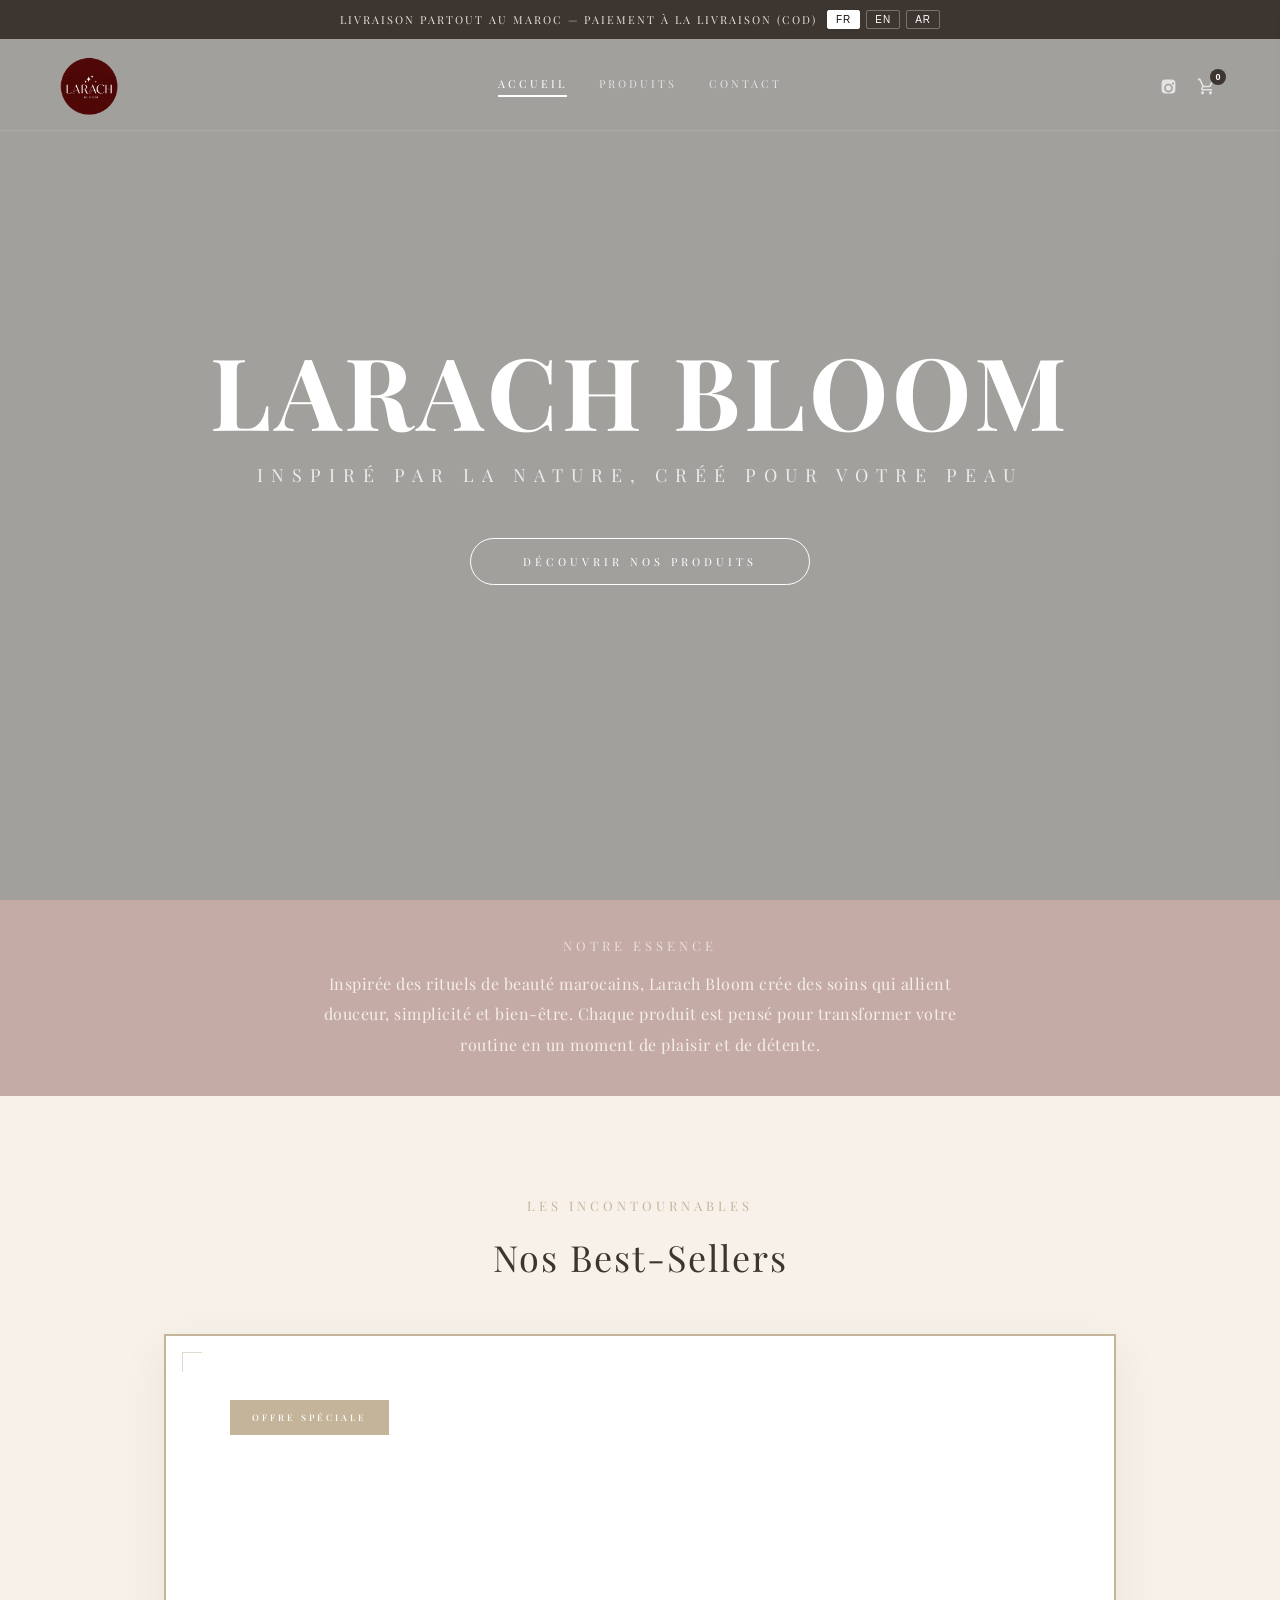
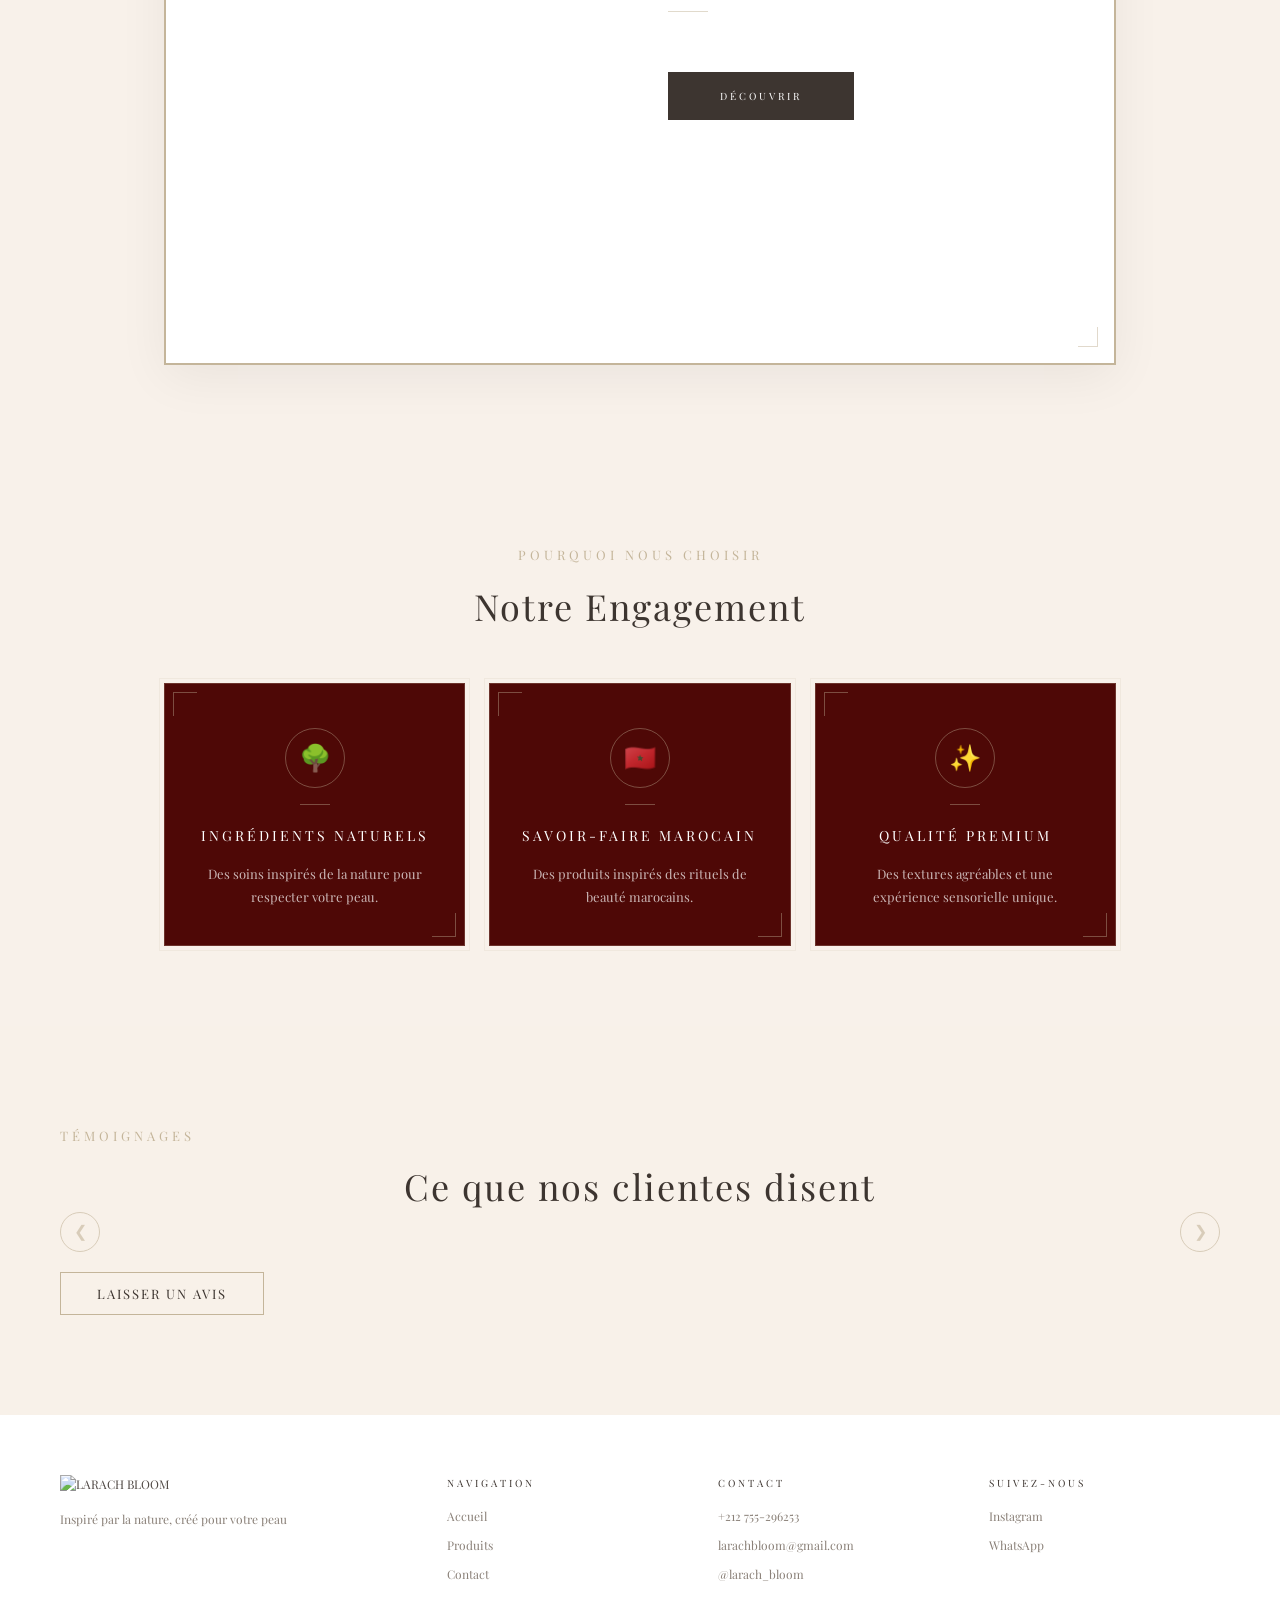
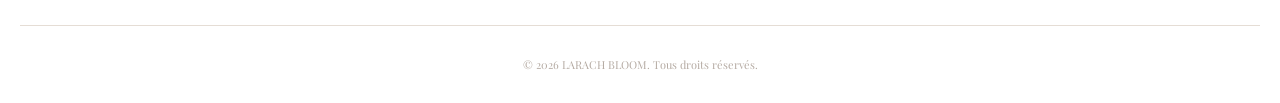
==== commit 4231e505: "Fix left arrow on mobile by moving arrows outside overflow:hidden wrapper" ====
--- a/index.html
+++ b/index.html
@@ -8,12 +8,12 @@
 <link rel="icon" type="image/png" sizes="32x32" href="assets/images/favicon-32x32.png">
 <link rel="icon" href="assets/images/favicon.ico">
 <link rel="apple-touch-icon" sizes="180x180" href="assets/images/app-icon.png">
-<link rel="preload" as="image" href="assets/images/logo-header.png">
+<link rel="preload" as="image" href="assets/images/logo-header.png" fetchpriority="high">
 <link rel="preconnect" href="https://fonts.googleapis.com">
+<link rel="preconnect" href="https://fonts.gstatic.com" crossorigin>
 <link href="https://fonts.googleapis.com/css2?family=Playfair+Display:wght@400;500;600;700;800&family=Inter:wght@300;400;500;600&display=swap" rel="stylesheet">
 <link rel="stylesheet" href="style.css">
-<link rel="preconnect" href="/">
-<link rel="preload" href="/assets/media/video-off.mp4" as="video" type="video/mp4">
+<link rel="preload" href="/assets/media/video-off.mp4" as="video" type="video/mp4" fetchpriority="high">
 <link rel="preload" href="/assets/media/background.jpg" as="image">
 </head>
 <body>
@@ -186,7 +186,7 @@
       <h2 class="section-title">Ce que nos clientes disent</h2>
       <div class="hp-reviews-carousel">
         <button class="hp-review-arrow hp-review-arrow-left" id="reviewArrowLeft" aria-label="Précédent">&#10094;</button>
-        <div class="hp-reviews-track" id="reviewsTrack"></div>
+        <div class="hp-reviews-track-wrap"><div class="hp-reviews-track" id="reviewsTrack"></div></div>
         <button class="hp-review-arrow hp-review-arrow-right" id="reviewArrowRight" aria-label="Suivant">&#10095;</button>
       </div>
       <button class="hp-review-toggle" id="reviewToggle" onclick="document.getElementById('reviewForm').classList.toggle('active')">Laisser un avis</button>
@@ -223,7 +223,7 @@
 <footer class="footer">
   <div class="container footer-inner">
     <div class="footer-brand">
-      <img src="assets/images/logo.png" alt="LARACH BLOOM" class="footer-logo">
+      <img src="assets/images/logo.png" alt="LARACH BLOOM" class="footer-logo" loading="lazy">
       <p data-i18n="footerTag">Inspir\u00e9 par la nature,<br>cr\u00e9\u00e9 pour votre peau</p>
     </div>
     <div class="footer-col">
@@ -323,23 +323,8 @@
       return Math.max(0, (carousel.clientWidth - (cardWidth - gap)) / 2);
     }
     function goTo(index) {
-      if (pos === index) return;
-      var noTransition = false;
-      if (index < 0) {
-        index = total - 1;
-        noTransition = true;
-      } else if (index >= total) {
-        index = 0;
-        noTransition = true;
-      }
-      if (noTransition) {
-        // Instantly jump to the duplicate version of the target
-        var jumpPos = index + total;
-        track.style.transition = 'none';
-        track.style.transform = 'translateX(-' + (jumpPos * cardWidth - centerOffset()) + 'px)';
-        var _ = track.offsetHeight; // force reflow
-        track.style.transition = '';
-      }
+      if (index < 0) index = total - 1;
+      if (index >= total) index = 0;
       pos = index;
       track.style.transform = 'translateX(-' + (pos * cardWidth - centerOffset()) + 'px)';
     }
@@ -348,7 +333,8 @@
     // Center first review on load without animation
     track.style.transition = 'none';
     track.style.transform = 'translateX(-' + (0 * cardWidth - centerOffset()) + 'px)';
-    requestAnimationFrame(function() { track.style.transition = ''; });
+    var _ = track.offsetHeight;
+    track.style.transition = '';
   }
 
   function submitReview() {
--- a/style.css
+++ b/style.css
@@ -1,5 +1,3 @@
-@import url('https://fonts.googleapis.com/css2?family=Playfair+Display:ital,wght@0,400;0,500;0,600;0,700;0,800;1,400;1,500;1,600;1,700&display=swap');
-
 *, *::before, *::after {
   box-sizing: border-box;
   margin: 0;
@@ -1578,10 +1576,14 @@
 }
 
 .hp-reviews-carousel {
-  overflow: hidden;
   margin-bottom: 40px;
   position: relative;
   padding: 0 50px;
+}
+
+.hp-reviews-track-wrap {
+  overflow: hidden;
+  position: relative;
 }
 
 .hp-reviews-track {
@@ -1595,26 +1597,26 @@
   position: absolute;
   top: 50%;
   transform: translateY(-50%);
-  width: 44px;
-  height: 44px;
+  width: 40px;
+  height: 40px;
   border-radius: 50%;
-  border: 1px solid #c4b59a;
-  background: #fff;
-  color: #3d3530;
-  font-size: 18px;
+  border: 1.5px solid #c4b59a;
+  background: transparent;
+  color: #c4b59a;
+  font-size: 16px;
   cursor: pointer;
   z-index: 2;
   display: flex;
   align-items: center;
   justify-content: center;
   transition: all 0.3s;
-  box-shadow: 0 2px 8px rgba(0,0,0,0.06);
+  opacity: 0.6;
 }
 
 .hp-review-arrow:hover {
-  background: #3d3530;
-  color: #fff;
+  opacity: 1;
   border-color: #3d3530;
+  color: #3d3530;
 }
 
 .hp-review-arrow-left {
@@ -2285,17 +2287,14 @@
   }
 
   .hp-review-arrow {
-    width: 30px;
-    height: 30px;
-    font-size: 12px;
-    background: transparent;
-    border-color: rgba(196, 181, 154, 0.4);
-    box-shadow: none;
+    width: 32px;
+    height: 32px;
+    font-size: 13px;
+    opacity: 0.5;
   }
 
   .hp-review-arrow:hover {
-    background: transparent;
-    border-color: rgba(196, 181, 154, 0.7);
+    opacity: 0.8;
   }
 
   .footer-inner {
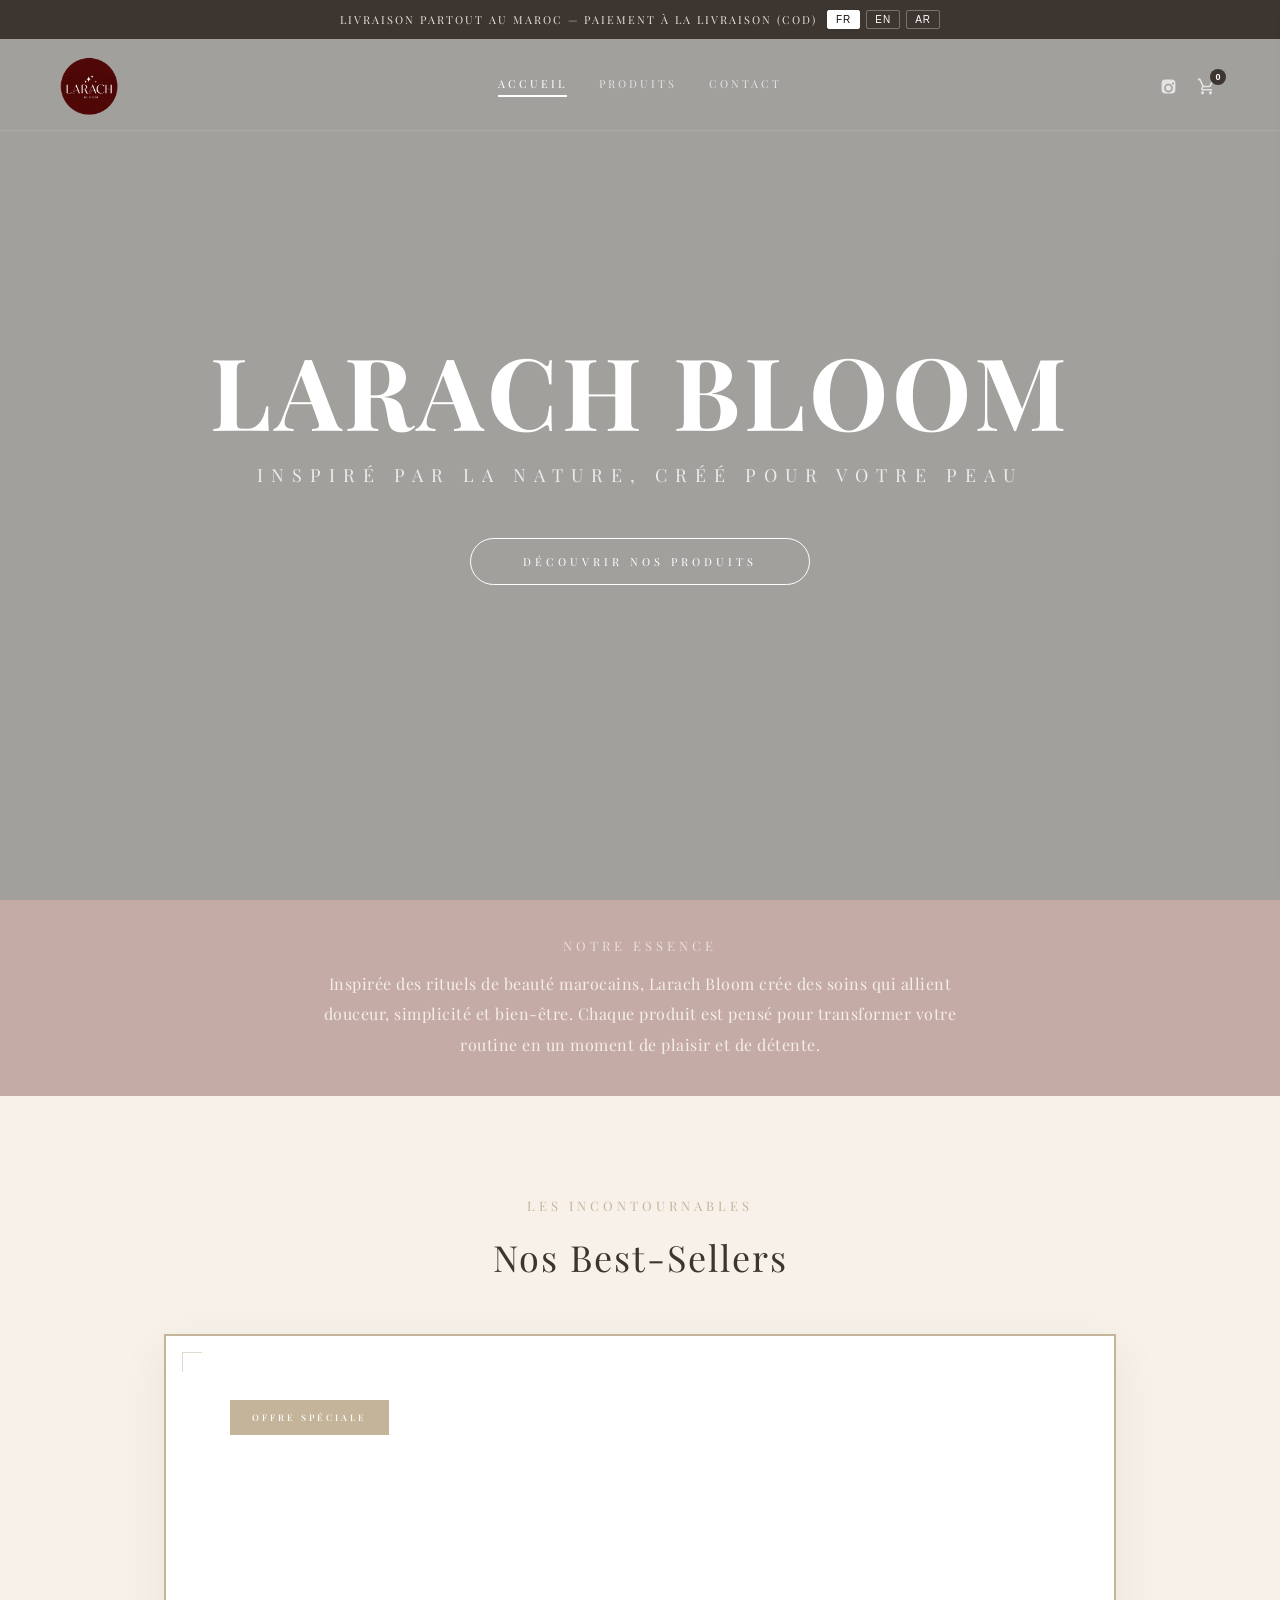
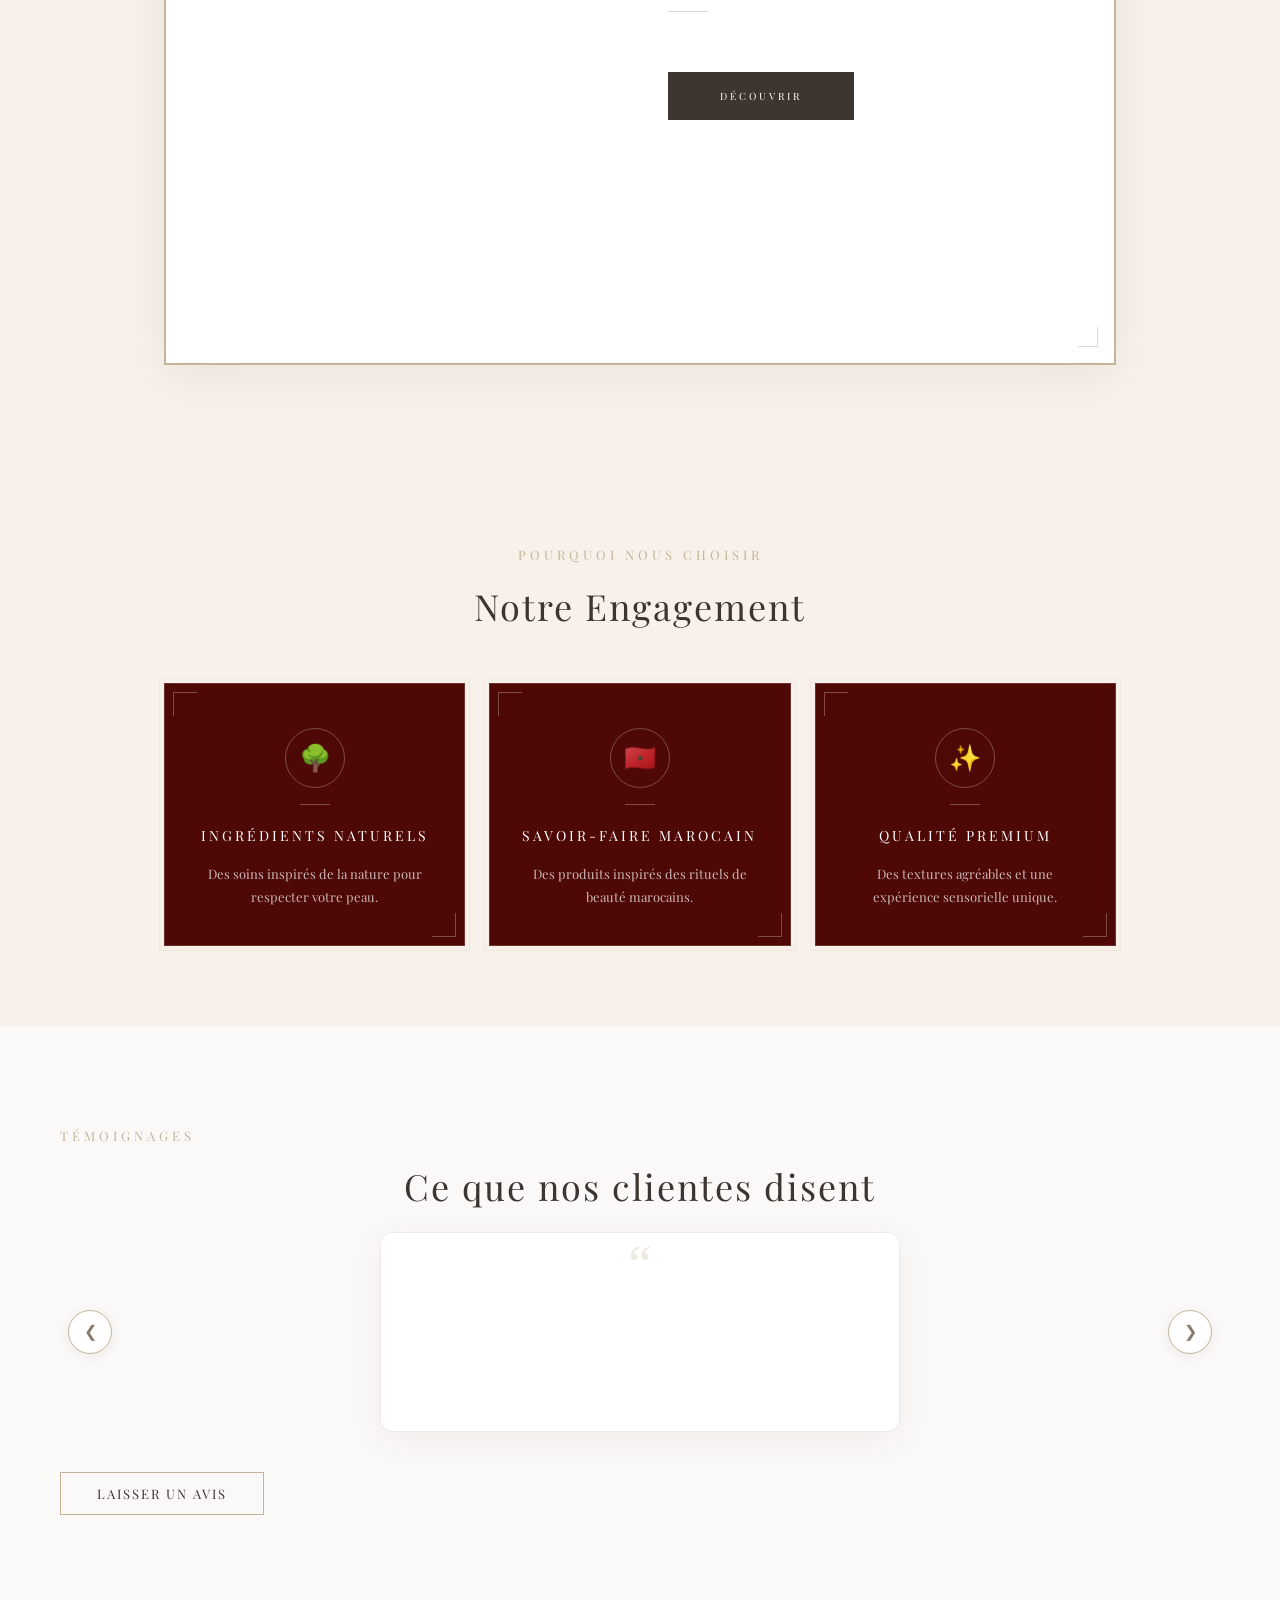
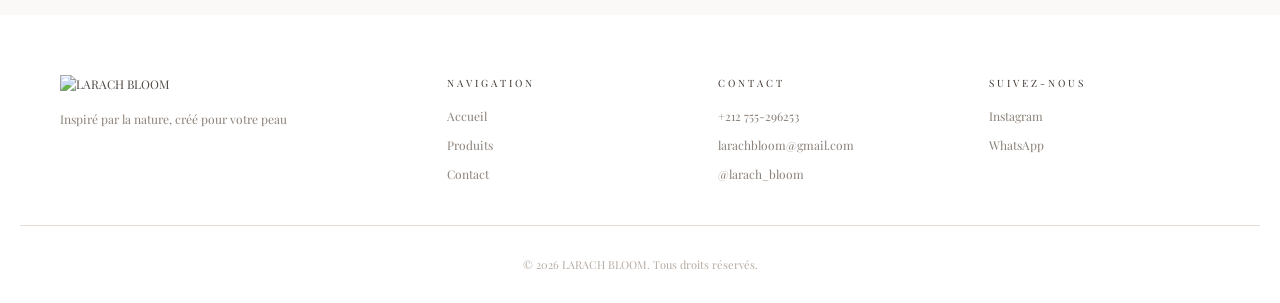
==== commit ac84b6bd: "Single review display: one card at a time with fade transition, taller card, wrapping arrows" ====
--- a/index.html
+++ b/index.html
@@ -186,7 +186,7 @@
       <h2 class="section-title">Ce que nos clientes disent</h2>
       <div class="hp-reviews-carousel">
         <button class="hp-review-arrow hp-review-arrow-left" id="reviewArrowLeft" aria-label="Précédent">&#10094;</button>
-        <div class="hp-reviews-track-wrap"><div class="hp-reviews-track" id="reviewsTrack"></div></div>
+        <div class="hp-review-card" id="reviewCard"></div>
         <button class="hp-review-arrow hp-review-arrow-right" id="reviewArrowRight" aria-label="Suivant">&#10095;</button>
       </div>
       <button class="hp-review-toggle" id="reviewToggle" onclick="document.getElementById('reviewForm').classList.toggle('active')">Laisser un avis</button>
@@ -287,54 +287,41 @@
   }
 
   function renderReviews(list) {
-    var track = document.getElementById('reviewsTrack');
-    if (!track || !list.length) return;
-    var cardWidth = 0;
-    var gap = 32;
-    function buildCard(r) {
+    var card = document.getElementById('reviewCard');
+    if (!card || !list.length) return;
+    var total = list.length;
+    var pos = 0;
+    function buildHTML(r) {
       var stars = '';
       for (var s = 0; s < 5; s++) {
         stars += '<svg width="12" height="12" viewBox="0 0 24 24"><path fill="' + (s < r.rating ? '#c4b59a' : '#e5ddd5') + '" d="M12 2l3.09 6.26L22 9.27l-5 4.87 1.18 6.88L12 17.77l-6.18 3.25L7 14.14 2 9.27l6.91-1.01L12 2z"/></svg>';
       }
       var name = r.name || 'Anonyme';
       var prod = r.product_name ? ' sur ' + r.product_name : '';
-      var div = document.createElement('div');
-      div.className = 'hp-review-card';
-      div.innerHTML =
-        '<div class="hp-review-stars">' + stars + '</div>' +
-        '<p>"' + r.text + '"</p>' +
-        '<span class="hp-review-author">&mdash; ' + name + prod + '</span>';
-      return div;
-    }
-    track.innerHTML = '';
-    for (var i = 0; i < list.length; i++) {
-      track.appendChild(buildCard(list[i]));
-    }
-    // duplicate for seamless loop
-    for (var j = 0; j < list.length; j++) {
-      track.appendChild(buildCard(list[j]));
-    }
-    cardWidth = track.firstChild ? track.firstChild.offsetWidth + gap : 0;
-    var total = list.length;
-    var carousel = document.querySelector('.hp-reviews-carousel');
-    var pos = 0;
-    function centerOffset() {
-      if (!carousel) return 0;
-      return Math.max(0, (carousel.clientWidth - (cardWidth - gap)) / 2);
-    }
-    function goTo(index) {
+      return '<div class="hp-review-stars">' + stars + '</div><p>"' + r.text + '"</p><span class="hp-review-author">&mdash; ' + name + prod + '</span>';
+    }
+    function show(index) {
       if (index < 0) index = total - 1;
       if (index >= total) index = 0;
       pos = index;
-      track.style.transform = 'translateX(-' + (pos * cardWidth - centerOffset()) + 'px)';
-    }
-    document.getElementById('reviewArrowLeft').onclick = function() { goTo(pos - 1); };
-    document.getElementById('reviewArrowRight').onclick = function() { goTo(pos + 1); };
-    // Center first review on load without animation
-    track.style.transition = 'none';
-    track.style.transform = 'translateX(-' + (0 * cardWidth - centerOffset()) + 'px)';
-    var _ = track.offsetHeight;
-    track.style.transition = '';
+      card.style.opacity = '0';
+      setTimeout(function() {
+        card.innerHTML = buildHTML(list[pos]);
+        card.style.opacity = '1';
+      }, 150);
+    }
+    card.innerHTML = buildHTML(list[0]);
+    var leftBtn = document.getElementById('reviewArrowLeft');
+    var rightBtn = document.getElementById('reviewArrowRight');
+    var navLock = false;
+    function nav(e, dir) {
+      if (navLock) return;
+      navLock = true;
+      setTimeout(function() { navLock = false; }, 400);
+      show(pos + dir);
+    }
+    leftBtn.addEventListener('click', nav.bind(null, null, -1));
+    rightBtn.addEventListener('click', nav.bind(null, null, 1));
   }
 
   function submitReview() {
--- a/style.css
+++ b/style.css
@@ -1550,6 +1550,7 @@
 .hp-reviews {
   padding: 100px 0;
   position: relative;
+  background: #fbf9f7;
 }
 
 .hp-flowers-bg {
@@ -1576,33 +1577,55 @@
 }
 
 .hp-reviews-carousel {
+  display: flex;
+  align-items: center;
+  justify-content: center;
+  gap: 16px;
   margin-bottom: 40px;
   position: relative;
-  padding: 0 50px;
-}
-
-.hp-reviews-track-wrap {
-  overflow: hidden;
+  padding: 0 60px;
+}
+
+.hp-review-card {
+  text-align: center;
+  padding: 48px 32px 36px;
+  background: #fff;
+  border-radius: 12px;
+  box-shadow: 0 8px 32px rgba(61,53,48,0.06);
+  border: 1px solid #f0ebe5;
   position: relative;
-}
-
-.hp-reviews-track {
-  display: flex;
-  gap: 32px;
-  width: max-content;
-  transition: transform 0.5s cubic-bezier(0.4, 0, 0.2, 1);
-}
+  width: 100%;
+  max-width: 520px;
+  min-height: 200px;
+  transition: opacity 0.3s ease;
+  box-sizing: border-box;
+}
+
+.hp-review-card::before {
+  content: '\201C';
+  position: absolute;
+  top: 6px;
+  left: 50%;
+  transform: translateX(-50%);
+  font-size: 52px;
+  color: #c4b59a;
+  font-family: Georgia, serif;
+  line-height: 1;
+  opacity: 0.3;
+  pointer-events: none;
+}
+
 
 .hp-review-arrow {
   position: absolute;
   top: 50%;
   transform: translateY(-50%);
-  width: 40px;
-  height: 40px;
+  width: 44px;
+  height: 44px;
   border-radius: 50%;
   border: 1.5px solid #c4b59a;
-  background: transparent;
-  color: #c4b59a;
+  background: rgba(255,255,255,0.92);
+  color: #8a7a6b;
   font-size: 16px;
   cursor: pointer;
   z-index: 2;
@@ -1610,52 +1633,51 @@
   align-items: center;
   justify-content: center;
   transition: all 0.3s;
-  opacity: 0.6;
+  box-shadow: 0 2px 12px rgba(61,53,48,0.08);
+  touch-action: manipulation;
 }
 
 .hp-review-arrow:hover {
+  background: #c4b59a;
+  color: #fff;
+  border-color: #c4b59a;
+  box-shadow: 0 4px 20px rgba(196,181,154,0.35);
   opacity: 1;
-  border-color: #3d3530;
-  color: #3d3530;
 }
 
 .hp-review-arrow-left {
-  left: 0;
+  position: absolute;
+  left: 8px;
 }
 
 .hp-review-arrow-right {
-  right: 0;
-}
-
-.hp-review-card {
-  text-align: center;
-  padding: 32px 20px;
-  background: #fff;
-  min-width: 280px;
-  max-width: 320px;
-  flex-shrink: 0;
+  position: absolute;
+  right: 8px;
 }
 
 .hp-review-stars {
   display: flex;
   justify-content: center;
-  gap: 3px;
-  margin-bottom: 16px;
+  gap: 4px;
+  margin-bottom: 20px;
 }
 
 .hp-review-card p {
-  font-size: 13px;
-  line-height: 1.8;
-  color: #666;
+  font-size: 14px;
+  line-height: 2;
+  color: #555;
   font-style: italic;
-  margin-bottom: 16px;
+  margin-bottom: 20px;
+  overflow-wrap: break-word;
+  word-break: break-word;
 }
 
 .hp-review-author {
   font-size: 11px;
   color: #c4b59a;
-  letter-spacing: 2px;
-  text-transform: uppercase;
+  letter-spacing: 2.5px;
+  text-transform: uppercase;
+  font-weight: 500;
 }
 
 .hp-review-toggle {
@@ -2277,24 +2299,33 @@
   }
 
   .hp-review-card {
-    min-width: 220px;
-    max-width: 260px;
-    padding: 20px 16px;
+    padding: 40px 20px 28px;
+    min-height: 180px;
+  }
+
+  .hp-review-card::before {
+    top: 2px;
+    font-size: 42px;
   }
 
   .hp-reviews-carousel {
-    padding: 0 46px;
+    padding: 0 50px;
+    gap: 10px;
   }
 
   .hp-review-arrow {
-    width: 32px;
-    height: 32px;
+    width: 36px;
+    height: 36px;
     font-size: 13px;
-    opacity: 0.5;
-  }
-
-  .hp-review-arrow:hover {
-    opacity: 0.8;
+    background: rgba(255,255,255,0.85);
+  }
+
+  .hp-review-arrow-left {
+    left: 4px;
+  }
+
+  .hp-review-arrow-right {
+    right: 4px;
   }
 
   .footer-inner {
